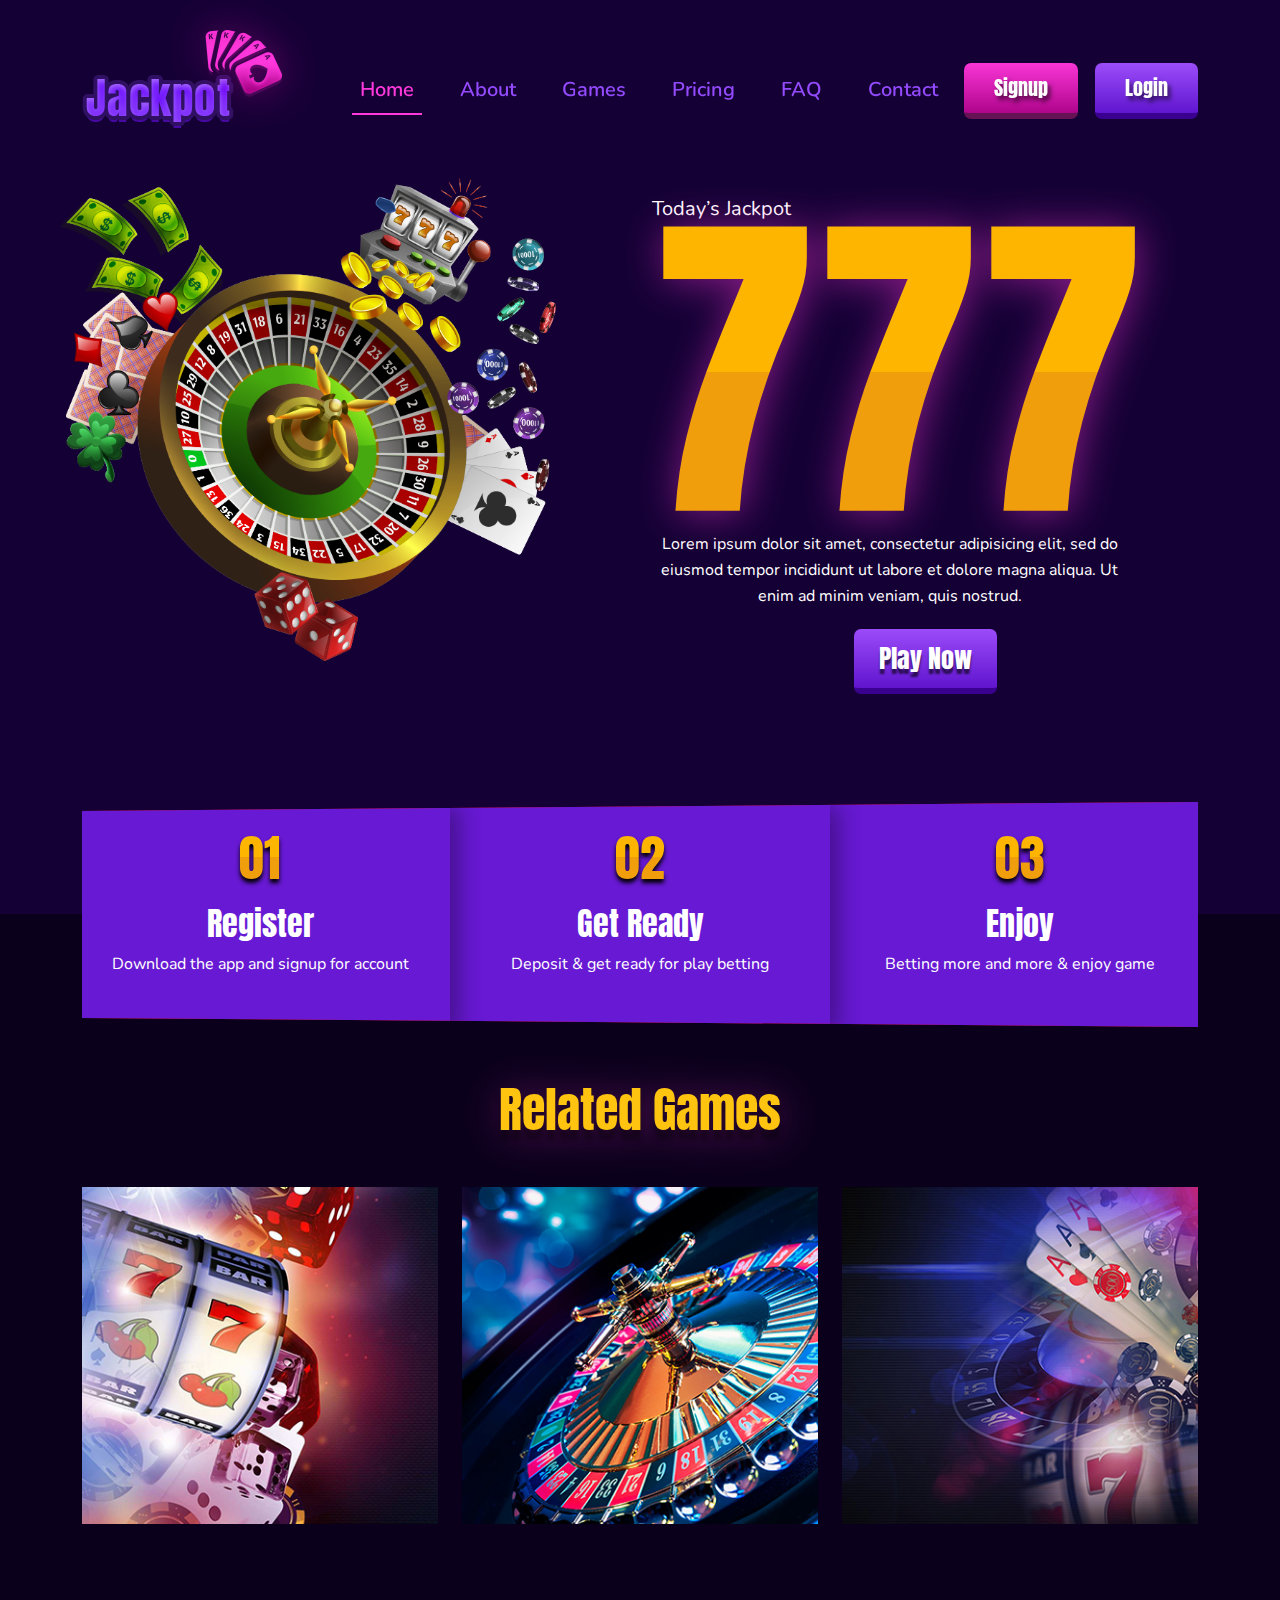
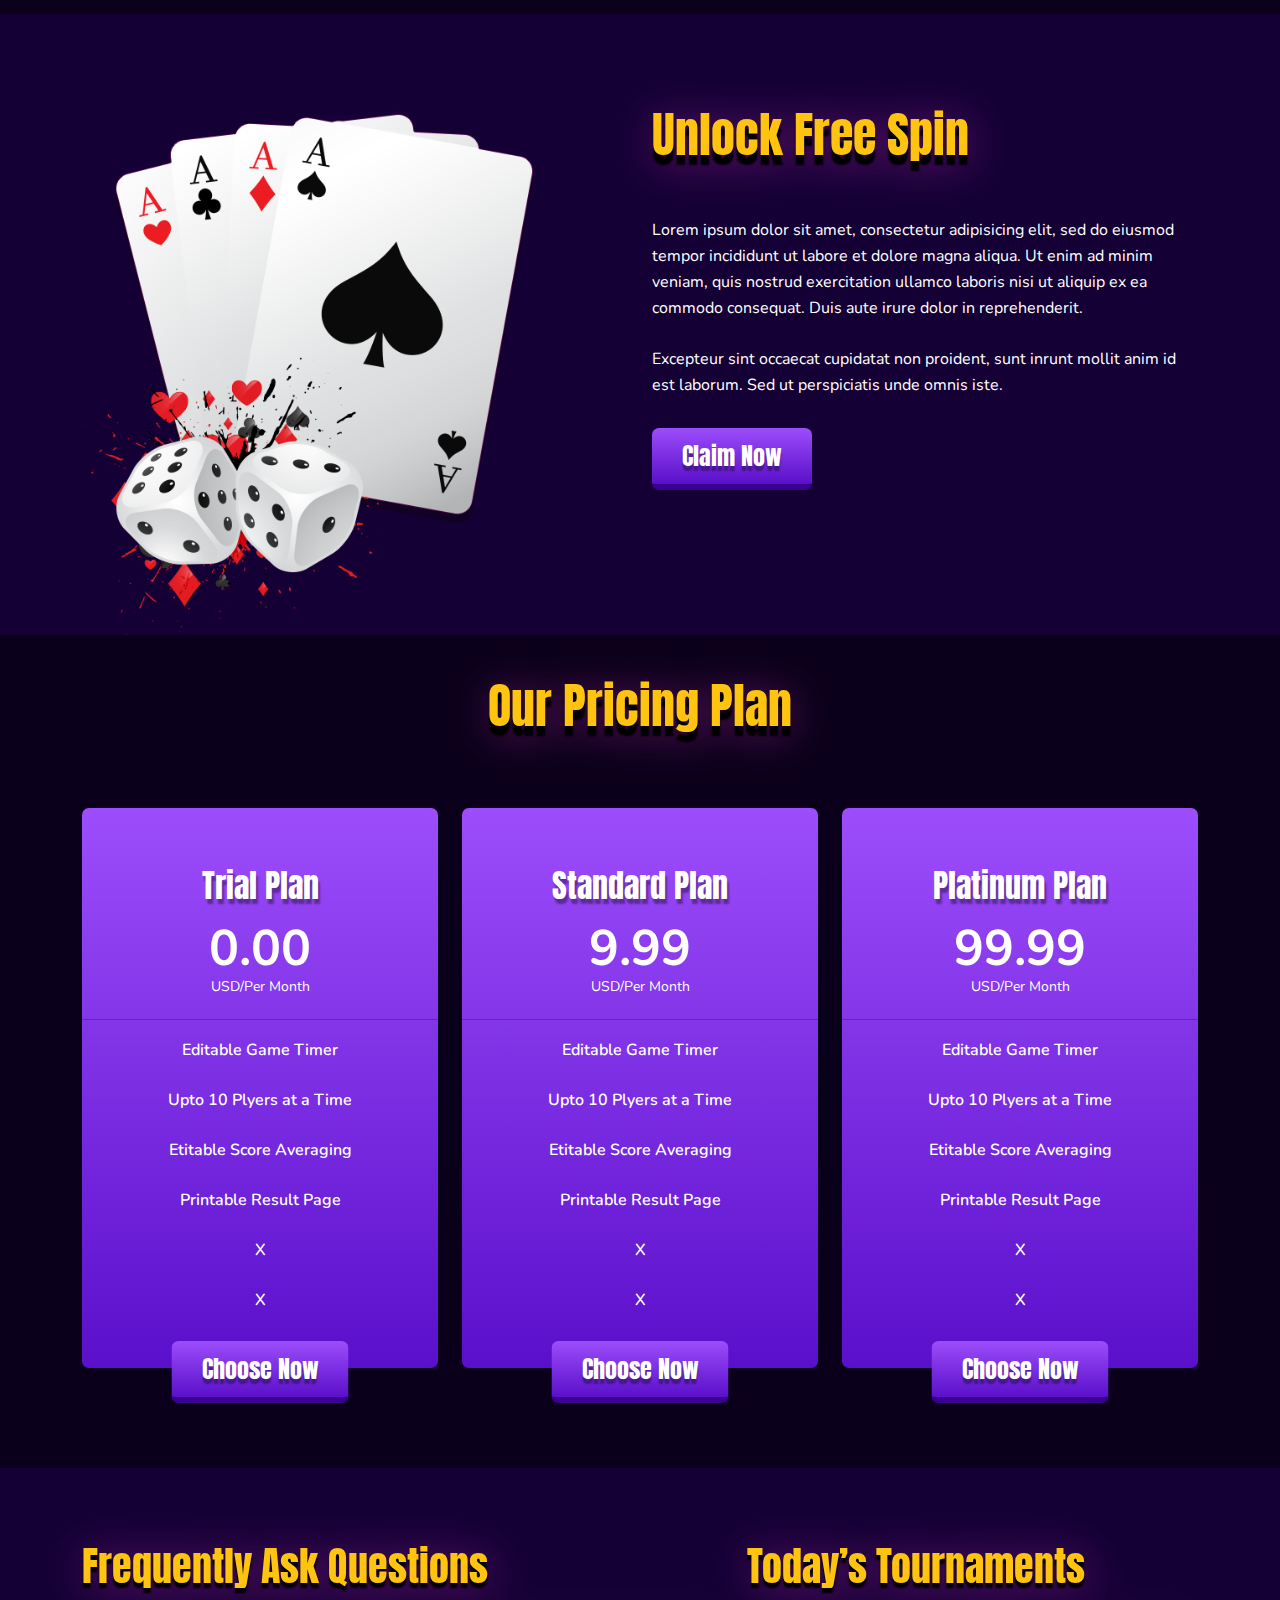
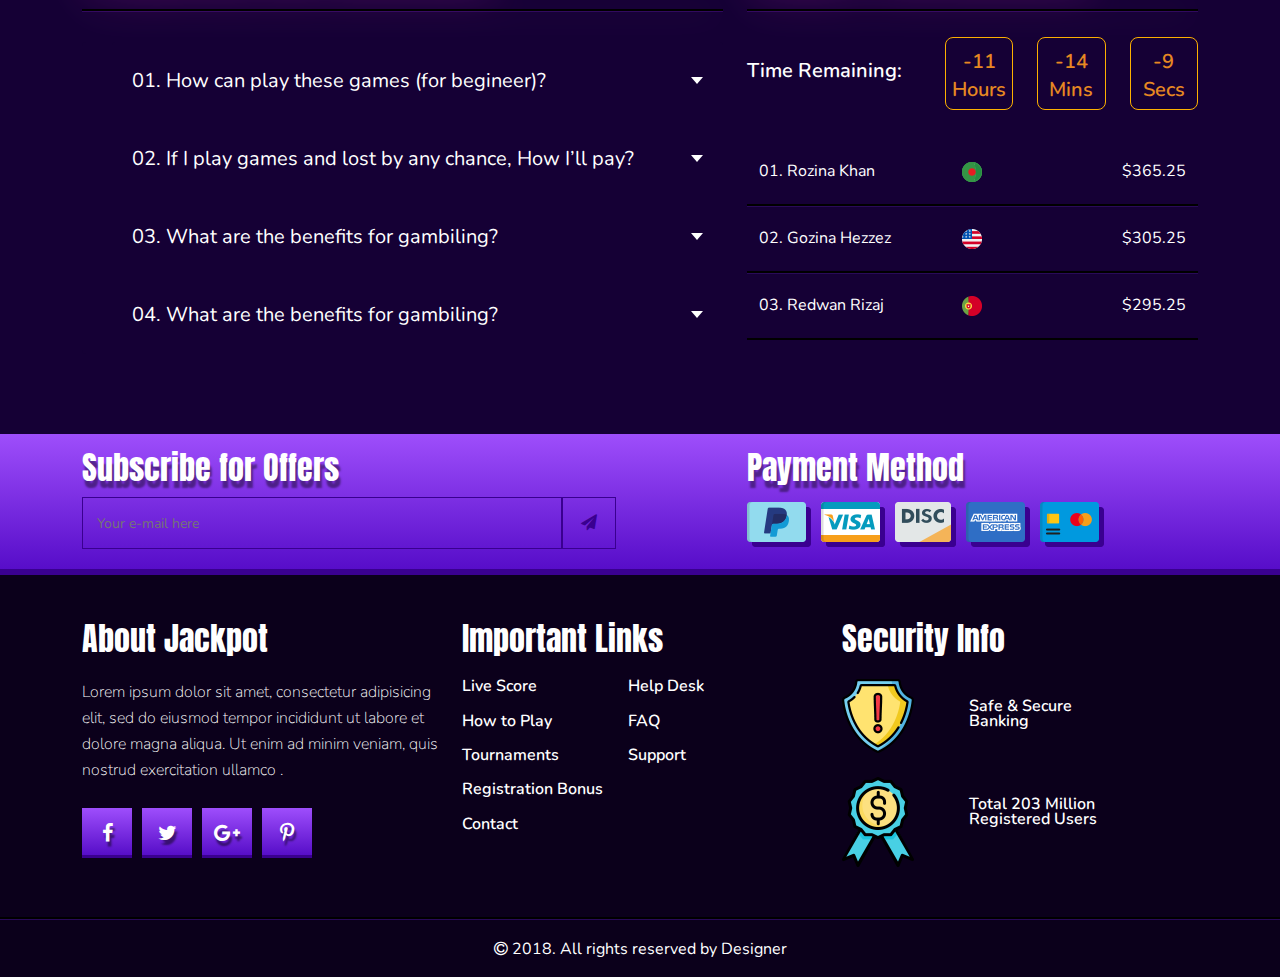
==== index.html @ 85c8d10a "first commit" ====
<!DOCTYPE html>
<html lang="en">

<head>
  <meta charset="UTF-8">
  <meta http-equiv="X-UA-Compatible" content="IE=edge">
  <meta name="viewport" content="width=device-width, initial-scale=1.0">
  <title>Final Project</title>
  <!-- Google fonts -->
  <link rel="preconnect" href="https://fonts.googleapis.com">
  <link rel="preconnect" href="https://fonts.gstatic.com" crossorigin>
  <link
    href="https://fonts.googleapis.com/css2?family=Anton&family=Nunito:ital,wght@0,200;0,300;0,400;0,600;0,700;0,800;0,900;1,200;1,300;1,400;1,600;1,700;1,800;1,900&display=swap"
    rel="stylesheet">
  <!-- Google fonts end -->
  <link rel="stylesheet" href="css/font-awesome.min.css">
  <link rel="stylesheet" href="css/bootstrap.min.css">
  <link rel="stylesheet" href="css/style.css">
  <link rel="stylesheet" href="css/media.css">
</head>
<body>
  <!-- Menu part start  -->
  <nav class="navbar navbar-expand-lg">
    <div class="container">
      <a class="navbar-brand" href="#">
        <img src="images/logo.png" alt="logo">
      </a>
      <button class="navbar-toggler" type="button" data-bs-toggle="collapse" data-bs-target="#navbarSupportedContent"
        aria-controls="navbarSupportedContent" aria-expanded="false" aria-label="Toggle navigation">
        <i class="fa fa-bars"></i>
      </button>
      <div class="collapse navbar-collapse" id="navbarSupportedContent">
        <ul class="navbar-nav m-auto mb-2 mb-lg-0">
          <li class="nav-item">
            <a class="nav-link active" href="index.html">Home</a>
          </li>
          <li class="nav-item">
            <a class="nav-link" href="about.html">About</a>
          </li>
          <li class="nav-item">
            <a class="nav-link" href="game.html">Games</a>
          </li>
          <li class="nav-item">
            <a class="nav-link" href="membership.html">Pricing</a>
          </li>
          <li class="nav-item">
            <a class="nav-link" href="404_page.html">FAQ</a>
          </li>
          <li class="nav-item">
            <a class="nav-link" href="contact.html">Contact</a>
          </li>
        </ul>
        <div class="menu_btn">
          <button class="btn-1" onclick="window.open('signup.html','_self')">Signup</button>
          <button class="btn-2" onclick="window.open('login.html','_self')">Login</button>
        </div>
      </div>
    </div>
  </nav>
  <!-- Menu part end -->
  <!-- Banner part start  -->
  <section id="banner">
    <div class="container">
      <div class="row">
        <div class="col-lg-5 col-xl-5">
          <div class="banner_img">
            <img src="images/banner_img.png" alt="banner-img" class="img-fluid">
          </div>
        </div>
        <div class="offset-lg-1 col-lg-6 col-xl-6 col-xxl-5">
          <div class="banner_text ">
            <h5>Today’s Jackpot</h5>
            <h3>777</h3>
            <p>Lorem ipsum dolor sit amet, consectetur adipisicing elit, sed do eiusmod tempor incididunt ut labore et
              dolore magna aliqua. Ut enim ad minim veniam, quis nostrud.</p>
            <div class="banner_btn text-center">
              <a href="#">Play Now</a>
            </div>
          </div>
        </div>
      </div>
    </div>
  </section>
  <!-- Banner part end -->
  <!-- register & get_ready & enjoy part start here  -->
  <section id="register">
    <div class="container">
      <div class="row">
        <div class="col-lg-12">
          <div class="register_full">
            <div class="row">
              <div class="col-lg-4 px-0">
                <div class="item one text-center">
                  <h3>01</h3>
                  <h4>Register</h4>
                  <p>Download the app and signup for account</p>
                </div>
              </div>
              <div class="col-lg-4 px-0">
                <div class="item two text-center">
                  <h3>02</h3>
                  <h4>Get Ready</h4>
                  <p>Deposit & get ready for play betting</p>
                </div>
              </div>
              <div class="col-lg-4 px-0">
                <div class="item three text-center">
                  <h3>03</h3>
                  <h4>Enjoy</h4>
                  <p>Betting more and more & enjoy game</p>
                </div>
              </div>
            </div>
          </div>
        </div>
      </div>
    </div>
  </section>
  <!-- register & get_ready & enjoy part end here  -->
  <!-- Game part start here  -->
  <section id="game">
    <div class="container">
      <div class="row">
        <div class="col-lg-4 m-auto">
          <div class="game_heading text-center">
            <h3>Related Games</h3>
          </div>
        </div>
      </div>
      <div class="row">
        <div class="col-md-8 m-md-auto col-lg-4 pt-5">
          <div class="game_item">
            <div class="game_img">
              <img src="images/Game_one.jpg" alt="Game" class="img-fluid w-100">
              <div class="img_overlay">
                <div class="img_overlay_text text-center">
                  <h3>Casino Game</h3>
                  <a href="#" class="common_btn">Play Now</a>
                </div>
              </div>
            </div>
          </div>
        </div>

        <div class="col-md-8 m-md-auto col-lg-4 pt-5">
          <div class="game_item">
            <div class="game_img">
              <img src="images/Game_two.jpg" alt="Game" class="img-fluid w-100">
              <div class="img_overlay">
                <div class="img_overlay_text text-center">
                  <h3>Casino Game</h3>
                  <a href="#" class="common_btn">Play Now</a>
                </div>
              </div>
            </div>
          </div>
        </div>

        <div class="col-md-8 m-md-auto col-lg-4 pt-5">
          <div class="game_item">
            <div class="game_img">
              <img src="images/Game_three.jpg" alt="Game" class="img-fluid w-100">
              <div class="img_overlay">
                <div class="img_overlay_text text-center">
                  <h3>Casino Game</h3>
                  <a href="#" class="common_btn">Play Now</a>
                </div>
              </div>
            </div>
          </div>
        </div>
      </div>
    </div>
  </section>
  <!-- Game part end here -->
  <!-- Unlock spin part start here  -->
  <section id="unlock_spin">
    <div class="container">
      <div class="row">
        <div class="col-md-8 m-md-auto col-lg-5">
          <div class="card_img">
            <img src="images/Card_img.png" alt="card-img" class="img-fluid w-100">
          </div>
        </div>
        <div class="col-lg-6 offset-lg-1">
          <div class="unlock_spin_text">
            <h3>Unlock Free Spin</h3>
            <p>Lorem ipsum dolor sit amet, consectetur adipisicing elit, sed do eiusmod tempor incididunt ut labore et
              dolore magna aliqua. Ut enim ad minim veniam, quis nostrud exercitation ullamco laboris nisi ut aliquip ex
              ea commodo consequat. Duis aute irure dolor in reprehenderit.
              <span>Excepteur sint occaecat cupidatat non proident, sunt inrunt mollit anim id est laborum. Sed ut
                perspiciatis unde omnis iste.</span>
            </p>
            <a href="#" class="common_btn">Claim Now</a>
          </div>
        </div>
      </div>
    </div>
  </section>
  <!-- Unlock spin part end here  -->
  <!-- Pricing part start here  -->
  <section id="pricing">
    <div class="container">
      <div class="row">
        <div class="col-lg-5 m-auto">
          <div class="pricing_heading text-center">
            <h3>Our Pricing Plan</h3>
          </div>
        </div>
      </div>
      <div class="row">
        <div class="col-12 col-sm-10 col-md-8 m-auto col-lg-4 ">
          <div class="pricing_plan_item text-center">
            <h2>Featured</h2>
            <h3>Trial Plan</h3>
            <h4>0.00</h4>
            <h5>USD/Per Month</h5>
            <p>Editable Game Timer</p>
            <p>Upto 10 Plyers at a Time</p>
            <p>Etitable Score Averaging</p>
            <p>Printable Result Page</p>
            <p>X</p>
            <p class="pb-5">X</p>
            <a href="#" class="choose_btn common_btn">Choose Now</a>
          </div>
        </div>

        <div class=" col-12 col-sm-10 col-md-8 m-auto col-lg-4 ">
          <div class="pricing_plan_item text-center">
            <h2>Featured</h2>
            <h3>Standard Plan</h3>
            <h4>9.99</h4>
            <h5>USD/Per Month</h5>
            <p>Editable Game Timer</p>
            <p>Upto 10 Plyers at a Time</p>
            <p>Etitable Score Averaging</p>
            <p>Printable Result Page</p>
            <p>X</p>
            <p class="pb-5">X</p>
            <a href="#" class="choose_btn common_btn">Choose Now</a>
          </div>
        </div>

        <div class="col-12 col-sm-10 col-md-8 m-auto col-lg-4 ">
          <div class="pricing_plan_item text-center">
            <h2>Featured</h2>
            <h3>Platinum Plan</h3>
            <h4>99.99</h4>
            <h5>USD/Per Month</h5>
            <p>Editable Game Timer</p>
            <p>Upto 10 Plyers at a Time</p>
            <p>Etitable Score Averaging</p>
            <p>Printable Result Page</p>
            <p>X</p>
            <p class="pb-5">X</p>
            <a href="#" class="choose_btn common_btn">Choose Now</a>
          </div>
        </div>
      </div>
    </div>
  </section>
  <!-- Pricing part end here -->
  <!--======================= FAQ and Tournament part start here ======================= -->
  <section id="faq_tournament">
    <div class="container">
      <div class="row">
        <!--=============== Frequently Ask question part start here===============  -->
        <div class="col-lg-7">
          <div class="faq_heading">
            <h3>Frequently Ask Questions</h3>
            <span></span>
          </div>
          <!--======================= Accordion start here ======================  -->
          <div class="accordion" id="accordionExample">
            <div class="accordion-item border_1 ">
              <h2 class="accordion-header" id="headingOne">
                <button class="accordion-button" type="button" data-bs-toggle="collapse" data-bs-target="#collapseOne"
                  aria-expanded="true" aria-controls="collapseOne">
                  01. How can play these games (for begineer)?
                </button>
              </h2>
              <div id="collapseOne" class="accordion-collapse collapse" aria-labelledby="headingOne"
                data-bs-parent="#accordionExample">
                <div class="accordion-body">
                  <p> Lorem ipsum dolor sit amet, consectetur adipisicing elit, sed do eiusmod tempor incnt ut labore et
                    dolore magna aliqua. Ut enim ad minim veniam, quis nostrud exercitation ullamco laboris nisi ut
                    aliquip ex ea commodo consequat.</p>
                </div>
              </div>
            </div>
            <div class="accordion-item border_2">
              <h2 class="accordion-header" id="headingTwo">
                <button class="accordion-button collapsed" type="button" data-bs-toggle="collapse"
                  data-bs-target="#collapseTwo" aria-expanded="false" aria-controls="collapseTwo">
                  02. If I play games and lost by any chance, How I’ll pay?
                </button>
              </h2>
              <div id="collapseTwo" class="accordion-collapse collapse" aria-labelledby="headingTwo"
                data-bs-parent="#accordionExample">
                <div class="accordion-body">
                  <p> Lorem ipsum dolor sit amet, consectetur adipisicing elit, sed do eiusmod tempor incnt ut labore et
                    dolore magna aliqua. Ut enim ad minim veniam, quis nostrud exercitation ullamco laboris nisi ut
                    aliquip ex ea commodo consequat.</p>
                </div>
              </div>
            </div>
            <div class="accordion-item border_3">
              <h2 class="accordion-header" id="headingThree">
                <button class="accordion-button collapsed" type="button" data-bs-toggle="collapse"
                  data-bs-target="#collapseThree" aria-expanded="false" aria-controls="collapseThree">
                  03. What are the benefits for gambiling?
                </button>
              </h2>
              <div id="collapseThree" class="accordion-collapse collapse" aria-labelledby="headingThree"
                data-bs-parent="#accordionExample">
                <div class="accordion-body">
                  <p> Lorem ipsum dolor sit amet, consectetur adipisicing elit, sed do eiusmod tempor incnt ut labore et
                    dolore magna aliqua. Ut enim ad minim veniam, quis nostrud exercitation ullamco laboris nisi ut
                    aliquip ex ea commodo consequat.</p>
                </div>
              </div>
            </div>
            <div class="accordion-item border_4">
              <h2 class="accordion-header" id="headingFour">
                <button class="accordion-button collapsed" type="button" data-bs-toggle="collapse"
                  data-bs-target="#collapseFour" aria-expanded="false" aria-controls="collapseFour">
                  04. What are the benefits for gambiling?
                </button>
              </h2>
              <div id="collapseFour" class="accordion-collapse collapse" aria-labelledby="headingFour"
                data-bs-parent="#accordionExample">
                <div class="accordion-body">
                  <p>Lorem ipsum dolor sit amet, consectetur adipisicing elit, sed do eiusmod tempor incnt ut labore et
                    dolore magna aliqua. Ut enim ad minim veniam, quis nostrud exercitation ullamco laboris nisi ut
                    aliquip ex ea commodo consequat.</p>
                </div>
              </div>
            </div>
          </div>
          <!--================ Accordion End here  ================ -->
        </div>
        <!--============== Frequently Ask question end here ============== -->
        <!--===============Today's Tournament part start here============== -->
        <div class="col-lg-5">
          <div class="today_tournament">
            <div class="tournament_heading">
              <h3>Today’s Tournaments</h3>
              <span></span>
            </div>
            <!-- count down part start here  -->
            <div class="row">
              <div class="col-lg-4 col-xl-5">
                <div class="time_remain">
                  <p>Time Remaining:</p>
                </div>
              </div>
              <div class="col-12 col-lg-8 col-xl-7">
                <div class="count_down">
                  <div class="row">
                    <div class="col-4 col-lg-4">
                      <div class="time hour">
                        <h3><span id="hours"></span>Hours</h3>
                      </div>
                    </div>
                    <div class="col-4 col-lg-4">
                      <div class="time minute">
                        <h3><span id="minutes"></span>Mins</h3>
                      </div>
                    </div>
                    <div class="col-4 col-lg-4">
                      <div class="time second">
                        <h3><span id="seconds"></span>Secs</h3>
                      </div>
                    </div>
                  </div>
                </div>
              </div>
            </div>
            <!-- count down part end here  -->
            <!-- Participent name start here  -->
            <div class="all_participant">
              <div class="row ms-0 me-0 participant border-top-0">
                <div class="col-6 col-lg-5 ">
                  <div class="participant_name">
                    <h6>01. Rozina Khan</h6>
                  </div>
                </div>
                <div class="col-2 col-lg-2">
                  <div class="participant_flag text-center">
                    <img src="images/flag_1.png" alt="flag">
                  </div>
                </div>
                <div class="col-4 col-lg-5">
                  <div class="amount text-end">
                    <p>$365.25</p>
                  </div>
                </div>
              </div>
  
              <div class="row ms-0 me-0 participant">
                <div class="col-6 col-lg-5">
                  <div class="participant_name">
                    <h6>02. Gozina Hezzez</h6>
                  </div>
                </div>
                <div class="col-2 col-lg-2">
                  <div class="participant_flag text-center">
                    <img src="images/flag_2.png" alt="flag">
                  </div>
                </div>
                <div class="col-4 col-lg-5">
                  <div class="amount text-end">
                    <p>$305.25</p>
                  </div>
                </div>
              </div>
  
              <div class="row ms-0 me-0 participant">
                <div class="col-6 col-lg-5">
                  <div class="participant_name">
                    <h6>03. Redwan Rizaj</h6>
                  </div>
                </div>
                <div class="col-2 col-lg-2">
                  <div class="participant_flag text-center">
                    <img src="images/flag_3.png" alt="flag">
                  </div>
                </div>
                <div class="col-4 col-lg-5">
                  <div class="amount text-end">
                    <p>$295.25</p>
                  </div>
                </div>
              </div>
  
              <div class="row ms-0 me-0 participant ">
                <div class="col-6 col-lg-5">
                  <div class="participant_name">
                    <h6>03. Redwan Rizaj</h6>
                  </div>
                </div>
                <div class="col-2 col-lg-2">
                  <div class="participant_flag text-center">
                    <img src="images/flag_4.png" alt="flag">
                  </div>
                </div>
                <div class="col-4 col-lg-5">
                  <div class="amount text-end">
                    <p>$365.25</p>
                  </div>
                </div>
              </div>
  
              <div class="row ms-0 me-0 participant border-bottom-0">
                <div class="col-6 col-lg-5">
                  <div class="participant_name">
                    <h6>05. Omer Rinki</h6>
                  </div>
                </div>
                <div class="col-2 col-lg-2">
                  <div class="participant_flag text-center">
                    <img src="images/flag_5.png" alt="flag">
                  </div>
                </div>
                <div class="col-4 col-lg-5">
                  <div class="amount text-end">
                    <p>$165.25</p>
                  </div>
                </div>
              </div>
            </div>
            <!-- Praticipent name end here  -->
          </div>
        </div>
 <!-- ================Today's Tournament part end ================ -->
      </div>
    </div>
  </section>
  <!-- FAQ and Tournament part end here  -->
  <!-- Subscribe and payment part start here  -->
  <section id="sub_and_payment">
    <div class="container">
      <div class="row">
        <div class="col-lg-6 col-xl-6">
          <div class="subscribe">
            <h3>Subscribe for Offers</h3>
            <form action="#">
              <input type="search" placeholder="Your e-mail here">
              <button type="submit">
                <i class="fa fa-paper-plane"></i>
              </button>
            </form>
          </div>
        </div>
        <div class="col-lg-5 col-xl-5 offset-lg-1">
          <div class="payment">
            <h3>Payment Method</h3>
            <span>
              <a href="#"><img src="images/card_one.png" alt="Card"></a>
              <a href="#"><img src="images/card_two.png" alt="Card"></a>
              <a href="#"><img src="images/card_three.png" alt="Card"></a>
              <a href="#"><img src="images/card_four.png" alt="Card"></a>
              <a href="#"><img src="images/card_five.png" alt="Card"></a>
            </span>
          </div>
        </div>
      </div>
    </div>
  </section>
  <!-- Subscribe and payment part end here -->
  <!-- Footer part start here -->
  <section id="footer">
    <div class="container">
      <div class="row">
        <div class="col-md-5 col-lg-4 col-xl-4">
          <div class="about_jackpot">
            <h3>About Jackpot</h3>
            <p>Lorem ipsum dolor sit amet, consectetur adipisicing elit, sed do eiusmod tempor incididunt ut labore et dolore magna aliqua. Ut enim ad minim veniam, quis nostrud exercitation ullamco .</p>
            <span>
              <a href="#">
                <i class="fa fa-facebook"></i>
              </a>
              <a href="#">
                <i class="fa fa-twitter"></i>
              </a>
              <a href="#">
                <i class="fa fa-google-plus"></i>
              </a>
              <a href="#">
                <i class="fa fa-pinterest-p"></i>
              </a>
            </span>
        </div>
      </div>
      <!--========== Important links start here==========  -->
      <div class="col-md-4 col-lg-4 col-xl-3">
        <div class="important_links">
          <h3>Important Links</h3>
        </div>
        <div class="row">
          <div class="col-7 col-md-7 col-lg-8 col-xl-7">
            <div class="left_side_link">
              <p><a href="#">Live Score</a></p>
              <p><a href="#">How to Play</a></p>
              <p> <a href="#">Tournaments</a></p>
              <p><a href="#">Registration Bonus</a></p>
              <p><a href="#">Contact</a></p>
            </div>
          </div>
          <div class="col-5 col-md-5 col-lg-4 col-xl-5">
            <div class="right_side_link">
              <p><a href="#">Help Desk</a></p>
              <p><a href="#">FAQ</a></p>
              <p><a href="#">Support</a></p>
            </div>
          </div>
        </div>
      </div>
      <!--=============== Important links end here =============== -->
      <!-- Squrity info start here  -->
      <div class="col-md-3 col-lg-3 col-xl-4 offset-lg-1">
        <div class="squrity_info">
          <h3>Security Info</h3>
        </div>
        <div class="row">
          <div class="col-4 col-md-4 col-lg-4 mb-4">
            <div class="shield_icon">
              <img src="images/shield.png" alt="shield" class="img-fluid">
            </div>
          </div>
          <div class="col-8 col-md-8 col-lg-8">
            <div class="shield_text">
              <p>Safe & Secure<br>Banking</p>
            </div>
          </div>
        </div>
        <div class="row">
          <div class="col-4 col-md-4 col-lg-4">
            <div class="dollar_bage">
              <img src="images/dollar_base.png" alt="shield" class="img-fluid">
            </div>
          </div>
          <div class="col-8 col-md-8 col-lg-8">
            <div class="dollar_text">
             <p>Total 203 Million<br> Registered Users</p>
            </div>
          </div>
        </div>
      </div>
      <!-- Squrity info end here  -->
    </div>
  </section>
  <!-- Footer part end here  -->
  <!-- Copyright part start here  -->
  <section id="copyright">
    <div class="container">
      <div class="row">
        <div class="col-lg-4 m-auto">
         <div class="copyright_text text-center">
          <p><span><i class="fa fa-copyright"></i></span> 2018. All rights reserved by Designer</p>
         </div>
        </div>
      </div>
    </div>
  </section>
  <!-- Copyright part end here -->




  <script src="js/jquery-1.12.4.min.js"></script>
  <script src="js/bootstrap.min.js"></script>
  <script src="js/custom.js"></script>
</body>

</html>
---- css/style.css ----
* {
    margin: 0;
    padding: 0;
    outline: 0;
    box-sizing: border-box;
}
ul,
ol {
    list-style-type: none;
}
a {
    text-decoration: none;
    display: inline-block;
}
a:hover {
    text-decoration: none;
}
h1,h2,h3,h4,h5,h6,p{
    margin: 0;
    padding: 0;
    line-height: 0.9;
}
body{
    overflow-x: hidden;
}
html{
    overflow-x: hidden;
}

/* All Common css end  */

/* Common banner text design  */
.common_banner_text h3{
    font-family: 'Anton', sans-serif;
    font-size: 48px;
    font-weight: 400;
    color: #fb36d8;
   background: linear-gradient(#fdb500 50%, #f19e0d 50%);
    -webkit-background-clip: text;
    -webkit-text-fill-color: transparent;
    filter: drop-shadow(2px 2px 20px rgba(251, 54, 215, 0.5));
    -webkit-filter: drop-shadow(2px 2px 20px rgba(251, 54, 215, 0.5));
}
.common_banner_text p{
    font-family: 'Anton', sans-serif;
    font-size: 24px;
    font-weight: 400;
    color: #fff;
    padding-top: 15px;
    text-shadow: 4px 7px 0px rgba(36, 0, 83, 0.76);
}
.common_banner_text p a{
    color: #fff;
}
/* Common banner text design end */
/* Menu part  css start  */
.navbar {
    padding-top: 0px;
    padding-bottom: 0px;
    position: fixed;
    top: 0;
    left: 0;
    right: 0;
    z-index: 99999;
}
.navbar-brand {
    padding-top: 0px;
    padding-bottom: 0px;

}
.navbar-nav {
    margin-top: 50px !important;
}
.navbar-nav .nav-item {
    padding: 0px 15px
}
.navbar-nav .nav-link {
    font-family: 'Nunito', sans-serif;
    font-size: 20px;
    font-weight: 600;
    color: #944bff;
    transition: all linear .3s;
    -webkit-transition: all linear .2s;
    -moz-transition: all linear .3s;
    -ms-transition: all linear .3s;
    -o-transition: all linear .3s;
}
.navbar-nav .nav-link:hover {
    color: #ff39dc;
}
.navbar-nav .active {
    color: #ff39dc;
    border-bottom: 2px solid #ff39dc;
}
.menu_btn {
    margin-top: 50px;
}
.menu_btn button {
    font-family: 'Anton', sans-serif;
    font-size: 20px;
    font-weight: 400;
    color: #fff;
    padding: 10px 30px;
    border: none;
    border-radius: 7px;
    -webkit-border-radius: 7px;
    -moz-border-radius: 7px;
    -ms-border-radius: 7px;
    -o-border-radius: 7px;
}
.menu_btn .btn-1 {
    background: linear-gradient(#f935d6, #af058c);
    border-bottom: 6px solid #661355;
    text-shadow: 3px 4px 4px rgba(0, 0, 0, 0.6);
    margin-right: 6px;
}
.menu_btn .btn-2 {
    background: linear-gradient(#9c4dfa, #6016cf);
    border-bottom: 6px solid #3a0090;
    text-shadow: 3px 4px 4px rgba(0, 0, 0, 0.6);
    margin-left: 6px;
}


/* Menu part  css end  */
/* Banner part start  */
#banner {
    background: #150035;
    padding-top: 200px;
    padding-bottom: 220px;
}
.banner_img {
    position: relative;

}
.banner_img img {
    position: absolute;
    top: 0;
    left: -65px;
    transform: scale(1.1);
    -webkit-transform: scale(1.1);
    -moz-transform: scale(1.1);
    -ms-transform: scale(1.1);
    -o-transform: scale(1.1);
}

.banner_text h5{
    font-family: 'Nunito', sans-serif; 
    font-size: 20px;
    font-weight: 400;
    color: #fff;
    padding-bottom: 5px;
}
.banner_text h3 {
    font-family: 'Anton', sans-serif;
    font-size: 331px;
    font-weight: 400;
    color: #fb36d8;
    background: linear-gradient(#fdb500 50%, #f19e0d 50%);
    -webkit-background-clip: text;
    -webkit-text-fill-color: transparent;
    filter: drop-shadow(2px 2px 20px rgba(251, 54, 215, 0.5));
    -webkit-filter: drop-shadow(2px 2px 20px rgba(251, 54, 215, 0.5));
}
.banner_text p {
	font-family: 'Nunito', sans-serif;
	font-size: 16px;
	font-weight: 400;
	color: #fff;
	line-height: 26px;
	text-align: center;
	padding-top: 10px;
    padding-bottom: 20px;
    width: 475px;
}
.banner_text a {
	padding: 10px 25px;
	border-radius: 7px;
	border-bottom: 6px solid #3a0090;
	-webkit-border-radius: 7px;
	-moz-border-radius: 7px;
	-ms-border-radius: 7px;
	-o-border-radius: 7px;
	background: linear-gradient(#9b4bf9, #6015ce);
	font-family: 'Anton', sans-serif;
	font-size: 26px;
	font-weight: 400;
	color: #fff;
	text-shadow: 0px 5px 2px rgba(0, 0, 0, 0.6);
}
/* Banner part end */
/* register & get_ready & enjoy part start here  */
#register{
   background: #0b001b;
}
.register_full{
    clip-path: polygon(0 4%, 100% 0, 100% 100%, 0 96%);
    height: 225px;
    background: red;
    position: relative;
    top: -112px;
} 
.register_full .item{
    background: #6719d3;
    height: 225px;
    padding: 33px 0px;
}
.one {
    box-shadow: 10px 5px 20px rgba(0, 0, 0, 0.315);
    position: relative;
   z-index: 99;

}
.two {
    box-shadow: 10px 5px 20px rgba(0, 0, 0, 0.315);
    position: relative;
    z-index: 9;
}
.item h3{
    font-family: 'Anton', sans-serif;
    font-size: 50px;
    font-weight: 400;
    color: #fb36d8;
    background: linear-gradient(#fdb500 50%, #f19e0d 50%);
    -webkit-background-clip: text;
    -webkit-text-fill-color: transparent;
    filter: drop-shadow(0px 4px 2px #000);
    -webkit-filter: drop-shadow(0px 4px 2px #000);
}
.item h4{
    font-family: 'Anton', sans-serif;
    font-size: 32px;
    font-weight: 400;
    color: #fff;
    padding: 30px 0px 18px 0px;
}
.item p{
    font-family: 'Nunito', sans-serif;
    font-size: 16px;
    font-weight: 400;
    color: #fff;
}
/* register & get_ready & enjoy part end here  */

/* Game part start here  */
#game{
    background: #0b001b;
    padding-bottom: 90px;
}
.game_heading h3{
    font-family: 'Anton', sans-serif;
    font-size: 48px;
    font-weight: 400;
    color: #fec40f;
    filter: drop-shadow(2px 2px 20px rgba(251, 54, 215, 0.3));
    -webkit-filter: drop-shadow(2px 2px 20px rgba(251, 54, 215, 0.3));
    margin-top: -50px;
    text-shadow: 0px 10px 5px rgba(0, 0, 0, 0.377);
}
.game_img{
    position: relative;
}
.img_overlay{
    position: absolute;
    top: 0;
    left: 0;
    height: 100%;
    width: 100%;
    background: rgba(21, 0, 53, 0.85);
    opacity: 0;
    visibility: hidden;
    transition: all ease-in-out .3s;
    -webkit-transition: all ease-in-out .3s;
    -moz-transition: all ease-in-out .3s;
    -ms-transition: all ease-in-out .3s;
    -o-transition: all ease-in-out .3s;
}
.img_overlay_text h3{
    font-family: 'Anton', sans-serif;
    font-size: 24px;
    color: #fff;
    font-weight: 400;
    padding: 164px 0px 40px 0px;
}
.common_btn{
    font-family: 'Anton', sans-serif;
    font-size: 24px;
    color: #fff;
    font-weight: 400;
    padding: 10px 30px;
    background: linear-gradient(#9c4dfb, #5a10ca);
    border-bottom: 6px solid #3a0090;
    border-radius: 7px;
    -webkit-border-radius: 7px;
    -moz-border-radius: 7px;
    -ms-border-radius: 7px;
    -o-border-radius: 7px;
    text-shadow: 0px 5px 2px rgba(0, 0, 0, 0.363);
}
.common_btn:hover{
    color: #fff;
}
.game_item:hover .img_overlay{
    opacity: 1;
    visibility: visible;
}
/* Game part end here  */
/* Unlock spin part start here  */
#unlock_spin{
    background: #150035;
  padding-top: 100px;
  /* padding-bottom: 30px; */
}
.unlock_spin_text h3{
    font-family: 'Anton', sans-serif;
    font-size: 48px;
    font-weight: 400;
    color: #fec40f;
    filter: drop-shadow(2px 2px 20px rgba(251, 54, 215, 0.3));
    -webkit-filter: drop-shadow(2px 2px 20px rgba(251, 54, 215, 0.3));
    text-shadow: 0px 10px 2px rgba(0, 0, 0, 0.963);
}
.unlock_spin_text p{
    padding-top: 60px;
    font-family: 'Nunito', sans-serif; 
    font-weight: 400;
    font-size: 16px;
    color: #fff;
    line-height: 26px;
}
.unlock_spin_text span{
    display: inline-block;
    padding-top: 25px;
    padding-bottom: 30px;
}
/*================== Unlock spin part end here================== */
/* ==================== pricing part start here ==================== */
#pricing{
    background: #0b001b;
    padding-bottom: 70px;
}
.pricing_heading h3{
    font-family: 'Anton', sans-serif;
    font-size: 48px;
    font-weight: 400;
    color: #fec40f;
    filter: drop-shadow(2px 2px 20px rgba(251, 54, 215, 0.3));
    -webkit-filter: drop-shadow(2px 2px 20px rgba(251, 54, 215, 0.3));
    text-shadow: 0px 10px 2px rgba(0, 0, 0, 0.963);
    padding-top: 90px;
    padding-bottom: 50px;
}
.pricing_plan_item{
    background: linear-gradient(#9d4dfb, #5a0fca);
    border-radius: 7px;
    -webkit-border-radius: 7px;
    -moz-border-radius: 7px;
    -ms-border-radius: 7px;
    -o-border-radius: 7px;
    margin: 30px 0px;
    position: relative;
    transition: all linear .3s;
    -webkit-transition: all linear .3s;
    -moz-transition: all linear .3s;
    -ms-transition: all linear .3s;
    -o-transition: all linear .3s;
}
.pricing_plan_item h3{
    font-family: 'Anton', sans-serif;
    font-weight: 400;
    font-size: 32px;
    color: #fff;
    text-shadow: 2px 5px 2px rgba(0, 0, 0, 0.37);
    padding: 0px 0px 25px 0px;
    transition: all linear .3s;
    -webkit-transition: all linear .3s;
    -moz-transition: all linear .3s;
    -ms-transition: all linear .3s;
    -o-transition: all linear .3s;
}
.pricing_plan_item h4{
    font-family: 'Nunito', sans-serif; 
    font-weight: 700;
    font-size: 50px;
    color: #fff;
}
.pricing_plan_item h5{
    font-family: 'Nunito', sans-serif; 
    font-weight: 400;
    font-size: 14px;
    color: #fff;
    padding-top: 10px;
    padding-bottom: 25px;
    border-bottom: 1px solid #6428b4;
}
.pricing_plan_item p{
    font-family: 'Nunito', sans-serif; 
    font-size: 16px;
    font-weight: 600;
    color: #fff;
    line-height: 40px;
    padding-top: 10px;
}
.choose_btn{
    position: absolute;
    left: 50%;
    bottom: -35px;
    transform: translateX(-50%);
    -webkit-transform: translateX(-50%);
    -moz-transform: translateX(-50%);
    -ms-transform: translateX(-50%);
    -o-transform: translateX(-50%);
    transition: all linear .3s;
    -webkit-transition: all linear .3s;
    -moz-transition: all linear .3s;
    -ms-transition: all linear .3s;
    -o-transition: all linear .3s;
}
.pricing_plan_item h2{
    font-family: 'Nunito', sans-serif;
    font-weight: 600;
    font-size: 20px;
    color: #fff;
    background: linear-gradient(#fc37da, #af068e);
    padding: 20px 0px;
    border-bottom: 6px solid #661355;
    border-top-right-radius: 7px;
    border-top-left-radius: 7px;
    text-shadow: 2px 4px 2px rgba(0, 0, 0, 0.575);
    opacity: 0;
    visibility: hidden;
    transition: all linear .3s;
    -webkit-transition: all linear .3s;
    -moz-transition: all linear .3s;
    -ms-transition: all linear .3s;
    -o-transition: all linear .3s;
}
.pricing_plan_item:hover{
    margin: 0px;
}
.pricing_plan_item:hover h2{
    opacity: 1;
    visibility: visible;
}
.pricing_plan_item:hover .choose_btn{
    background: linear-gradient(#fc37da, #af068e);
    border-bottom: 6px solid #661355;
}
.pricing_plan_item:hover h3{
    padding-top: 50px;
}
/*================ pricing part end here ================*/
/* FAQ and Tournament part start here  */
#faq_tournament{
    background: #150035;
    padding: 80px 0px;
}
.faq_heading h3{
    font-family: 'Anton', sans-serif;
    font-size: 40px;
    font-weight: 400;
    color: #fec40f;
    filter: drop-shadow(2px 2px 20px rgba(251, 54, 215, 0.3));
    -webkit-filter: drop-shadow(2px 2px 20px rgba(251, 54, 215, 0.3));
    text-shadow: 0px 5px 2px rgba(0, 0, 0, 0.963);
    padding-bottom: 25px;
    border-bottom: 2px solid #000;
}
.faq_heading span{
    display: block;
    border-bottom: 1px solid #2f0a5d;
}
/*=============== Accordion start here ================ */
.accordion{
    margin-top: 30px;
}
.accordion-button {
	position: relative;
	display: flex;
	align-items: center;
	width: 100%;
	padding: 30px 1.25rem;
    font-family: 'Nunito', sans-serif; 
    font-weight: 400;
	font-size: 20px;
	color: #fff;
	text-align: left;
	background-color: #150035;
	border: 0;
	border-radius: 0;
	overflow-anchor: none;
	transition: color .15s ease-in-out,background-color .15s ease-in-out,border-color .15s ease-in-out,box-shadow .15s ease-in-out,border-radius .15s ease;
}
.try{
    border: 1px solid red !important;
}
.accordion-item {
	background-color: #150035;
    padding-left: 30px;
    border: none;
}
.accordion-button:not(.collapsed) {
	color: #fff;
	background-color:#150035;
	box-shadow: none;
}
.accordion-button:focus {
	z-index: 3;
	border-color: none;
	outline: 0;
	box-shadow: none;
}
.accordion-button::after {
    display: none;
}
.accordion-button::before {
	position: absolute;
    content: '';
	right: 100px;
	top: 35px;
    height: 0;
    width: 0;
    border-top: 7px solid #fff;
    border-left: 6px solid transparent;
    border-right: 6px solid transparent;
}
.accordion-button:not(.collapsed)::after {
    display: none;
}

.accordion-body {
	background: #150035;
	padding: 0px 68px 0px 20px;
}
.accordion-body p {
	font-family: 'Nunito', sans-serif;
	font-weight: 400;
	font-size: 16px;
	color: #fff;
	line-height: 26px;
	padding-bottom: 20px;
}
.accordion-item:last-of-type .accordion-button.collapsed {
	border-bottom-right-radius: 0px;
	border-bottom-left-radius: 0px;
}
.accordion-item:last-of-type .accordion-collapse {
	border-bottom-right-radius: 0px;
	border-bottom-left-radius: 0px;
}
/*============= Tournament part start here  =============*/
.tournament_heading h3{
    font-family: 'Anton', sans-serif;
    font-size: 40px;
    font-weight: 400;
    color: #fec40f;
    filter: drop-shadow(2px 2px 20px rgba(251, 54, 215, 0.3));
    -webkit-filter: drop-shadow(2px 2px 20px rgba(251, 54, 215, 0.3));
    text-shadow: 0px 5px 2px rgba(0, 0, 0, 0.963);
    padding-bottom: 25px;
    border-bottom: 2px solid #000;
}
.tournament_heading span{
    display: block;
    border-bottom: 1px solid #2f0a5d;
}
.time_remain p{
    padding-top: 50px;
    font-family: 'Nunito', sans-serif;
    font-size: 20px;
    font-weight: 600;
    color: #fff;
}
.count_down{
    padding-top: 25px;
    margin-bottom: 30px;
}
.count_down .time{
    border: 1px solid #fcb100;
    padding: 15px 0px 10px 0px;
    border-radius: 8px;
    -webkit-border-radius: 8px;
    -moz-border-radius: 8px;
    -ms-border-radius: 8px;
    -o-border-radius: 8px;
}
.count_down .time h3{
    font-family: 'Nunito', sans-serif;
    font-size: 20px;
    font-weight: 600;
    color: #e68822;
    text-align: center;
}
.count_down h3 span{
    display: block;
    text-align: center;
    padding-bottom: 10px;
}
/* participant part start here  */
.participant{
    display: flex;
    align-items: center;
    border-bottom: 2px solid #000;
    border-top: 1px solid #290a59;
    padding: 20px 0px;
    
}
.participant_name h6,
.amount p{
    font-family: 'Nunito', sans-serif; 
    font-weight: 400;
    font-size: 16px;
    color: #fff;
}
.all_participant{
    overflow-x: hidden;
    overflow-y: scroll;
    height: 200px;
}
/* participant part end here  */
/*=================== FAQ and Tournament part end here =================== */
/* Subscribe and payment part start here  */
#sub_and_payment{
    background: linear-gradient(#9e4efb, #570dc9);
    padding: 20px 0px;
    border-bottom: 6px solid #3a0090;
}
.subscribe h3{
    font-family: 'Anton', sans-serif;
    font-weight: 400;
    font-size: 32px;
    color: #fff;
    text-shadow: 2px 7px 2px rgba(0, 0, 0, 0.411);
    padding-bottom: 15px;
}
.subscribe form{
    position: relative;
}
.subscribe form input {
	width: 90%;
	padding: 15px 0px 14px 14px;
	background: none;
	border: 1px solid #3a0090;
	font-family: 'Nunito', sans-serif;
	font-size: 14px;
	font-weight: 400;
	color: #3a0090;
}
.subscribe form button {
	padding: 13px 18px;
	background: none;
	border: 1px solid #3a0090;
	/* border-left: none; */
	position: absolute;
	top: 0;
	right: 12px;
}
.subscribe form button i{
    font-size: 16px;
    color: #3a0090;
}
.payment h3{
    font-family: 'Anton', sans-serif;
    font-weight: 400;
    font-size: 32px;
    color: #fff;
    text-shadow: 2px 7px 2px rgba(0, 0, 0, 0.411);
    padding-bottom: 20px;
}
.payment span a{
    display: inline-block;
    margin-right: 5px;
}
/* Subscribe and payment part end here  */

/* Footer part start here */
#footer{
    padding: 50px 0px;
    background: #0b001b;
    border-bottom: 2px solid #000;
}
.about_jackpot h3{
    font-family: 'Anton', sans-serif;
    font-size: 32px;
    font-weight: 400;
    color: #fff;
}
.about_jackpot p{
    font-family: 'Nunito', sans-serif; 
    font-size: 16px;
    font-weight: 200;
    color: #fff;
    line-height: 26px;
    padding: 25px 0px 25px 0px;
    width: 380px;
}
.about_jackpot span a i{
    font-size: 20px;
    color: #fff;
    height: 50px;
    width: 50px;
    background: linear-gradient(#9e4efc, #570ec8);
    text-align: center;
    line-height: 50px;
    border-bottom: 3px solid #3a0090;
    transition: all linear .3s;
    -webkit-transition: all linear .3s;
    -moz-transition: all linear .3s;
    -ms-transition: all linear .3s;
    -o-transition: all linear .3s;
    text-shadow: 2px 5px 2px rgba(0, 0, 0, 0.473);
    margin-right: 5px;
}
.about_jackpot span a i:hover{
    background: linear-gradient(#ff39dc, #a70185);
    border-bottom-color: #661355;
}
.important_links h3{
    font-family: 'Anton', sans-serif;
    font-size: 32px;
    font-weight: 400;
    color: #fff;
    padding-bottom: 25px;
}
.left_side_link p a,
.right_side_link a{
    font-family: 'Nunito', sans-serif;
    font-weight: 600;
    font-size: 16px;
    color: #fff;
    margin-bottom: 20px;
}
.squrity_info h3{
    font-family: 'Anton', sans-serif;
    font-size: 32px;
    font-weight: 400;
    color: #fff;
    padding-bottom: 25px;
}
.shield_text p,
.dollar_text p{
    font-family: 'Nunito', sans-serif;
    font-weight: 600;
    font-size: 16px;
    color: #fff;
    padding-top: 20px;
}

/* Footer part end here */
/* Copyright part start here  */
#copyright{
    background: #0b001b;
    padding: 20px 0px;
    border-top: 1px solid #290a59;
}
.copyright_text p{
    font-family: 'Nunito', sans-serif;
    font-weight: 400;
    font-size: 16px;
    color: #fff;
}
/* Copyright part end here */
/* ======================================= About page Css start from here ====================================== */
#about_card{
    background: #0b001b;
    margin-top: -40px;
    padding-bottom: 50px;
}
.a_unlock_spin_text p{
    padding-top: 60px;
    font-family: 'Nunito', sans-serif; 
    font-weight: 400;
    font-size: 16px;
    color: #fff;
    line-height: 26px;
}
.a_unlock_spin_text p span{
    display: inline-block;
    padding-top: 25px;
    padding-bottom: 30px;
}
.a_unlock_spin_text a:last-child{
    font-family: 'Nunito', sans-serif;
    font-weight: 400;
    font-size: 16px;
    margin-left: 20px;
    color: #e629c3;
}
.a_unlock_spin_text a i{
    height: 52px;
    width: 52px;
    background: #e629c3;
    border-radius: 50%;
    -webkit-border-radius: 50%;
    -moz-border-radius: 50%;
    -ms-border-radius: 50%;
    -o-border-radius: 50%;
    text-align: center;
    font-size: 16px;
    color: #fff;
    line-height: 52px;
}
.a_unlock_spin_text a:last-child span{
    opacity: 0;
    visibility: hidden;
    transition: all linear .3s;
    -webkit-transition: all linear .3s;
    -moz-transition: all linear .3s;
    -ms-transition: all linear .3s;
    -o-transition: all linear .3s;
    padding: 0px 0px 0px 10px;
}
.a_unlock_spin_text a:last-child:hover span{
    opacity: 1;
    visibility: visible;
}

/* Related Game part start here  */
#about_game{
    background: #150035;
    padding-top: 80px;
    padding-bottom: 110px;
}
.a_game_heading h3{
    font-family: 'Anton', sans-serif;
    font-size: 48px;
    font-weight: 400;
    color: #fec40f;
    filter: drop-shadow(2px 2px 20px rgba(251, 54, 215, 0.3));
    -webkit-filter: drop-shadow(2px 2px 20px rgba(251, 54, 215, 0.3));
    text-shadow: 0px 10px 5px rgba(0, 0, 0, 0.377);

}
.slick-slider{
    position: relative;
}
.slick-slider .slick-dots{
    position: absolute;
    bottom: -60px;
    left: 50%;
    transform: translateX(-35px);
    -webkit-transform: translateX(-35px);
    -moz-transform: translateX(-35px);
    -ms-transform: translateX(-35px);
    -o-transform: translateX(-35px);
}
.slick-slider .slick-dots li{
    display: inline-block;
    padding-right: 10px;
   
}
.slick-slider .slick-dots li.slick-active button{
    height: 15px;
    width: 15px;
    background: linear-gradient(#ff39dc, #a80286);
    border-bottom: 2px solid #661355;

}
.slick-slider .slick-dots li button{
    font-size: 0px;
    height: 12px;
    width: 12px;
    background: linear-gradient(#9b4af9, #5a0fc8);
    outline: 0;
    border: 0;
    border-bottom: 2px solid #590fc8;
    border-radius: 50%;
    -webkit-border-radius: 50%;
    -moz-border-radius: 50%;
    -ms-border-radius: 50%;
    -o-border-radius: 50%;
}
/* Related Game part end here  */

/*===================== About page Css End here ======================*/
/*================ Game page css start here ================ */
#games_part{
    background: #0b001b;
    margin-top: -30px;
    padding-bottom: 80px;
}
/*================== Game page css end here  ==================*/
/*================== Membership plan page css start here  ==================*/
#Membership_pricing{
    margin-top: -30px;
    background: #0b001b;
    padding-bottom: 70px;
}
/*=============== Membership plan page css end here  ===============*/
/*=============== Contact page css end here  ===============*/
#map{
    background: url(../images/map.jpg);
    background-repeat: no-repeat;
    background-position: center;
    background-size: cover;
}
.contact_reg_full{
    clip-path: polygon(0 4%, 100% 0, 100% 100%, 0 96%);
    height: 225px;
    background: red;
    position: absolute;
    top: -112px;
    left: 15px;
    right: 15px;
}
.contact_reg_full .item{
    background: #6719d3;
    height: 225px;
    padding: 33px 0px;
}
.loc_phm_mail{
    padding-top: 200px;
    padding-bottom: 110px;
}
.loc_phm_mail .icon i{
    font-size: 40px;
    color: #fff;
    height: 100px;
    width: 100px;
    background: linear-gradient(#9d4dfc, #580ec9);
    border-bottom: 6px solid #3a0090;
    line-height: 100px;
    text-align: center;
    border-radius: 7px;
    -webkit-border-radius: 7px;
    -moz-border-radius: 7px;
    -ms-border-radius: 7px;
    -o-border-radius: 7px;
}
.loc_phm_mail .contact_info{
    padding-left: 15px;
}
.loc_phm_mail .contact_info h4{
    font-family: 'Anton', sans-serif;
    font-weight: 400;
    font-size: 24px;
    color: #fff;
    padding-bottom: 20px;
}
.loc_phm_mail .contact_info p{
    font-family: 'Nunito', sans-serif; 
    font-weight: 400;
    font-size: 20px;
    color: #fff;
    padding-bottom: 10px;
}

/*=============== Contact page css end here  ===============*/
/*================= Sign up page css start here=================  */
#sign_up{
    background: #0b001b;
    margin-top: -30px;
    padding-bottom: 80px;
}
.big_win_img{
    position: relative;
}
.big_win_img img{
    position: absolute;
    top: -270px;
    left: -50px;
    transform: scale(1.4);
    -webkit-transform: scale(1.4);
    -moz-transform: scale(1.4);
    -ms-transform: scale(1.4);
    -o-transform: scale(1.4);
}
.signup_heading{
    padding-bottom: 50px;
}
.signup_heading h3{
    font-family: 'Anton', sans-serif;
    font-size: 28px;
    font-weight: 400;
    color: #fff;
}
.signup_heading p{
    font-family: 'Nunito', sans-serif; 
    font-size: 16px;
    font-weight: 400;
    color: #fff;
    padding-top: 15px;
    padding-bottom: 20px;
    position: relative;
}
.signup_heading p::before{
    position: absolute;
    bottom: 0;
    left: 0;
    content: '';
    height: 4px;
    width: 60px;
    background: #fff;
    border-radius: 3px;
    -webkit-border-radius: 3px;
    -moz-border-radius: 3px;
    -ms-border-radius: 3px;
    -o-border-radius: 3px;
}

.signup_form form input{
    background: none;
    border: none;
    border-bottom: 1px solid #fff;
    font-family: 'Nunito', sans-serif; 
    font-size: 14px;
    font-weight: 400;
    color: #fff;
    width: 100%;
    padding: 15px 0px;
    margin-bottom: 25px;
   
}
.position_relt{
    position: relative;
}
.signup_form i {
	position: absolute;
	color: #fff;
	top: 15px;
	right: 15px;
    font-size: 16px;
}
.email{
    position: relative;
}
.email i{
    position: absolute;
    top: 15px;
    right: 0px;
}
.pass{
    position: relative;
}
.pass i{
    position: absolute;
    top: 15px;
    right: 0px;
}
.signup_form form button{
    width: 100%;
    padding: 14px 0px;
    background: linear-gradient(#ff39dc, #a70085);
    font-family: 'Anton', sans-serif;
    font-weight: 400;
    font-size: 20px;
    color: #fff;
    text-shadow: 2px 5px 2px rgba(0, 0, 0, 0.308);
    border: none;
    border-bottom: 6px solid #661355;
    border-radius: 7px;
    -webkit-border-radius: 7px;
    -moz-border-radius: 7px;
    -ms-border-radius: 7px;
    -o-border-radius: 7px;
}
.another_signup_away .signin p{
    font-family: 'Nunito', sans-serif; 
    font-weight: 400;
    font-size: 16px;
    color: #fff;
    padding-top: 30px;
}
.another_signup_away .signin p a{
    color: #ff39dc;
    margin-left: 5px;
}
.another_signup_away .signin p a:hover{
    text-decoration: underline;
}
.another_signup_away .register_with span{
    display: inline-block;
    font-family: 'Nunito', sans-serif; 
    font-weight: 400;
    font-size: 16px;
    color: #fff;
    padding-top: 25px;
}
.another_signup_away .register_with a i{
    height: 50px;
    width: 50px;
    background: linear-gradient(#ff39dc, #a70085);
    border-bottom: 3px solid #661355;
    font-size: 16px;
    color: #fff;
    text-align: center;
    line-height: 50px;
    text-shadow: 2px 5px 2px rgba(0, 0, 0, 0.452);
    transition: all linear .3s;
    -webkit-transition: all linear .3s;
    -moz-transition: all linear .3s;
    -ms-transition: all linear .3s;
    -o-transition: all linear .3s;
    margin-left: 10px;
}
.another_signup_away .register_with a i:hover{
    background: linear-gradient(#9e4efc, #580ec9);
    border-bottom: 3px solid #3a0090;
}
.another_signup_away .register_with a:last-child i{
    background: linear-gradient(#9e4efc, #580ec9);
    border-bottom: 3px solid #3a0090;
}
.another_signup_away .register_with a:last-child i:hover{
    background: linear-gradient(#ff39dc, #a70085);
    border-bottom: 3px solid #661355;
}

.another_signup_away .register_with span:last-child{
    color: #330080;
    font-size: 20px;
    padding: 0px 0px 0px  5px;
}
/*================= Sign up page css end here  =================*/
/*================= Login page css end here  =================*/
.big_win_img_for_login img{
    transform: scale(1.3);
    -webkit-transform: scale(1.3);
    -moz-transform: scale(1.3);
    -ms-transform: scale(1.3);
    -o-transform: scale(1.3);
}
.signup_form form .form_login_btn{
    background: linear-gradient(#9e4efc, #580ec9);
    border-bottom: 6px solid #3a0090;
}
.another_signup_away .forgot_pass{
    padding-top: 25px;
}
.another_signup_away .forgot_pass a{
    font-family: 'Nunito', sans-serif; 
    font-weight: 400;
    font-size: 16px;
    color: #fff;

}
.another_signup_away .forgot_pass a:hover{
    text-decoration: underline;
    color: rgb(19, 34, 245);
}
/*================= Login page css end here  =================*/
/* 404 page css start here  */
.error_Page_nav{
    background: #000;
    padding-bottom: 20px;
    position: static;
}
#error_banner{
    background: #150035;
    padding-top: 80px;
    padding-bottom: 70px;
}
.error_banner_img a{
    font-family: 'Anton', sans-serif;
    font-weight: 400;
    font-size: 20px;
    color: #fff;
    padding: 17px 31px 16px 30px;
    background: linear-gradient(#ff39dc, #a70085);
    border-bottom: 6px solid #661355;
    border-radius: 7px;
    -webkit-border-radius: 7px;
    -moz-border-radius: 7px;
    -ms-border-radius: 7px;
    -o-border-radius: 7px;
    margin-top: 50px;
    text-shadow: 2px 5px 2px rgba(0, 0, 0, 0.3);
}
/* 404 page css end here  */
                        

/*
 font-family: 'Anton', sans-serif;

font-family: 'Nunito', sans-serif; 
*/
---- css/media.css ----
/*========================= X-Large devices ========================= */
@media (min-width: 1200px) and (max-width: 1399.98px) {

	/* Banner part start here  */
	.banner_img img {
		position: static;
	}

	/* Banner part end here  */
	/* Game part start here  */
	.img_overlay_text h3 {
		padding: 120px 0px 40px 0px;
	}

	/* Game part end  here  */
	/* Pricing part start here  */
	.pricing_heading h3 {
		padding-top: 50px;
	}

	/* Pricing part end here  */
	/* Faq part start here  */
	.accordion-button::before {
		right: 20px;
	}

	/* Faq part end here  */
	/* Subscribe part start here  */
	.subscribe form input {
		width: 88%;
	}

	/* Subscribe part end here  */
	/* Footer part start here  */
	.about_jackpot p {
		width: auto;
	}

	/* Footer part end here  */
}

/*========================== Large devices ========================== */
@media (min-width: 992px) and (max-width: 1199.98px) {

	/* Menu part start here  */
	.navbar-brand img {
		width: 200px;
	}

	.navbar-nav .nav-item {
		padding: 0px 6px;
	}

	/* Menu part end here  */
	/* Banner part start here  */
	.banner_img img {
		position: static;
		transform: scale(1.3);
		-webkit-transform: scale(1.3);
		-moz-transform: scale(1.3);
		-ms-transform: scale(1.3);
		-o-transform: scale(1.3);
	}

	.banner_text h3 {
		font-size: 312px;
	}

	.banner_text p {
		width: auto;
	}

	/* Banner part end here  */
	/* Game part start here  */
	#game {
		padding-bottom: 50px;
	}

	.img_overlay_text h3 {
		padding: 100px 0px 40px 0px;
	}

	/* Game part end here  */
	/* Pricing part start here  */
	.pricing_heading h3 {
		padding-top: 50px;
		padding-bottom: 50px;
	}

	.pricing_plan_item .choose_btn {
		font-size: 18px;
		bottom: -25px;
	}

	/* Pricing part end here  */
	/* Faq part start here  */
	.accordion-item {
		padding-left: 0px;
	}

	.accordion-button {
		font-size: 18px;
	}

	.accordion-button::before {
		right: 30px;
	}

	/* Faq part end here  */
	/* tournament part start here  */
	.time_remain p {
		padding-top: 58px;
		font-size: 14px;
	}

	/* tournament part end here  */
	/* subscribe and payment part start here  */
	.subscribe form input {
		width: 86%;
	}

	/* subscribe and payment part end here  */
	/* Footer part start here  */
	.about_jackpot p {
		width: auto;
	}

	.shield_text p,
	.dollar_text p {
		padding-top: 5px;
		line-height: 20px;
	}

	/* Footer part end here  */
}

/*========================== Medium devices ========================== */
@media (min-width: 768px) and (max-width: 991.98px) {

	/* Menu part start  */
	.navbar {
		background: #000;
		padding-bottom: 20px;
	}

	.navbar-toggler {
		border-color: transparent;
		outline: 0 !important;
		margin-top: 50px;
		box-shadow: none;
		border: 2px solid #fff;
	}

	.navbar-toggler i {
		font-size: 26px;
		color: #fff;
	}

	.navbar-toggler:focus {
		box-shadow: none;
	}

	.navbar-nav {
		margin-top: 20px !important;
		text-align: center;
	}

	.navbar-nav .nav-link {
		font-size: 24px;
	}

	.navbar-nav .nav-link:hover {
		background: #46037e;
	}

	.menu_btn {
		margin-top: 25px;
		text-align: center;
	}

	/* Menu part end here  */
	/* Banner part start here  */
	#banner {
		padding-top: 130px;
		padding-bottom: 160px;
	}

	.banner_img img {
		position: static;
		transform: scale(.8);
		-webkit-transform: scale(.8);
		-moz-transform: scale(.8);
		-ms-transform: scale(.8);
		-o-transform: scale(.8);
	}

	.banner_text h5 {
		padding-left: 115px;
	}

	.banner_text h3 {
		font-size: 330px;
		text-align: center;
	}

	.banner_text p {
		padding-top: 20px;
		width: auto;
	}

	/* Banner part end here  */
	/* register & get_ready & enjoy part start here */
	.register_full {
		clip-path: none;
		height: none;
		background: red;
		position: relative;
		top: -112px;
	}

	/* register & get_ready & enjoy part end here */
	/* Game part start  here  */
	#game {
		padding-bottom: 60px;
		padding-top: 425px;
	}

	.game_heading h3 {
		font-size: 40px;
	}

	/* Game part end  here  */
	/* Unlock spin part start here  */
	#unlock_spin {
		padding-top: 60px;
		padding-bottom: 30px;
	}

	.unlock_spin_text h3 {
		font-size: 40px;
		text-align: center;
		padding-top: 20px;
	}

	.unlock_spin_text p {
		padding-top: 50px;
	}

	/* Unlock spin part end here  */
	/* Pricing part start here  */
	.pricing_heading h3 {
		padding-top: 40px;
		padding-bottom: 40px;
	}

	.choose_btn {
		font-size: 18px;
		bottom: -25px;
	}

	/* Pricing part end here  */
	/* Faq part start here  */
	#faq_tournament {
		padding: 40px 0px;
	}

	.faq_heading h3 {
		font-size: 40px;
		text-align: center;
	}

	.accordion {
		margin-top: 20px;
	}

	.accordion-item {
		padding-left: 0px;
	}

	.accordion-button {
		font-size: 20px;
		line-height: 26px;
		padding-top: 15px;
		padding-bottom: 15px;
	}

	.accordion-button::before {
		right: 20px;
		top: 25px;
	}

	.accordion-body {
		padding-right: 5px;
	}

	.accordion-body p {
		font-size: 16px;
	}

	/* Faq part end here  */
	/* tournament part start here  */
	.tournament_heading h3 {
		font-size: 40px;
		padding-top: 30px;
		text-align: center;
	}

	.participant_name h6,
	.amount p {
		font-size: 14px;
	}

	/* tournament part end here  */
	/* payment and subscribe part start here  */
	.subscribe h3 {
		font-size: 28px;
		padding-bottom: 20px;
	}

	.subscribe form input {
		width: 84%;
	}

	.payment h3 {
		font-size: 28px;
		padding-bottom: 25px;
		padding-top: 20px;
	}

	.subscribe form button {
		border-left: none;
		right: 61px;
	}

	/* payment and subscribe part end here  */
	/* Footer part start here  */
	.about_jackpot h3 {
		font-size: 26px;
	}

	.about_jackpot p {
		font-size: 15px;
		width: auto;
	}

	.important_links h3 {
		font-size: 26px;
	}

	.left_side_link p a,
	.right_side_link a {
		font-size: 13px;
	}

	.squrity_info h3 {
		font-size: 26px;
	}

	.shield_text p,
	.dollar_text p {
		font-size: 12px;
		padding-top: 0px;
		line-height: 20px;
	}

	/* Footer part end here  */
}

/*============================= Small devices  =============================*/
@media (min-width: 576px) and (max-width: 767.98px) {

	/* Menu part start  */
	.navbar {
		background: #000;
		padding-bottom: 20px;
	}

	.navbar-brand img {
		width: 200px;
	}

	.navbar-toggler {
		border-color: transparent;
		outline: 0 !important;
		margin-top: 50px;
		box-shadow: none;
		border: 2px solid #fff;
	}

	.navbar-toggler i {
		font-size: 26px;
		color: #fff;
	}

	.navbar-toggler:focus {
		box-shadow: none;
	}

	.navbar-nav {
		margin-top: 20px !important;
		text-align: center;
	}

	.navbar-nav .nav-link:hover {
		background: #46037e;
	}

	.menu_btn {
		margin-top: 25px;
		text-align: center;
	}

	/* Menu part end here  */
	/* Banner part start here  */
	#banner {
		padding-top: 170px;
		padding-bottom: 160px;
	}

	.banner_img img {
		position: static;
		transform: scale(1);
		-webkit-transform: scale(1);
		-moz-transform: scale(1);
		-ms-transform: scale(1);
		-o-transform: scale(1);
	}

	.banner_text h5 {
		padding-top: 20px;
	}

	.banner_text h3 {
		font-size: 200px;
		text-align: center;
	}

	.banner_text p {
		padding-top: 20px;
		width: auto;
	}

	/* Banner part end here  */
	/* register & get_ready & enjoy part start here */
	.register_full {
		clip-path: none;
		height: none;
		background: red;
		position: relative;
		top: -112px;
	}

	/* register & get_ready & enjoy part end here */
	/* Game part start  here  */
	#game {
		padding-bottom: 60px;
		padding-top: 425px;
	}

	.game_heading h3 {
		font-size: 36px;
	}

	/* Game part end  here  */
	/* Unlock spin part start here  */
	#unlock_spin {
		padding-top: 60px;
		padding-bottom: 30px;
	}

	.unlock_spin_text h3 {
		font-size: 36px;
		text-align: center;
		padding-top: 20px;
	}

	.unlock_spin_text p {
		padding-top: 50px;
	}

	/* Unlock spin part end here  */
	/* Pricing part start here  */
	.pricing_heading h3 {
		font-size: 36px;
		padding-top: 40px;
		padding-bottom: 40px;
	}

	.choose_btn {
		font-size: 18px;
		bottom: -25px;
	}

	/* Pricing part end here  */
	/* Faq part start here  */
	#faq_tournament {
		padding: 40px 0px;
	}

	.faq_heading h3 {
		font-size: 36px;
		text-align: center;
	}

	.accordion {
		margin-top: 20px;
	}

	.accordion-item {
		padding-left: 0px;
	}

	.accordion-button {
		font-size: 14px;
		line-height: 26px;
		padding-top: 15px;
		padding-bottom: 15px;
	}

	.accordion-button::before {
		right: 20px;
		top: 25px;
	}

	.accordion-body {
		padding-right: 5px;
	}

	.accordion-body p {
		font-size: 14px;
	}

	/* Faq part end here  */
	/* tournament part start here  */
	.tournament_heading h3 {
		font-size: 36px;
		padding-top: 30px;
		text-align: center;
	}

	.participant_name h6,
	.amount p {
		font-size: 14px;
	}

	/* tournament part end here  */
	/* payment and subscribe part start here  */
	.subscribe h3 {
		font-size: 28px;
		padding-bottom: 20px;
	}

	.subscribe form input {
		width: 78%;
	}

	.payment h3 {
		font-size: 28px;
		padding-bottom: 25px;
		padding-top: 20px;
	}

	.subscribe form button {
		border-left: none;
		right: 61px;
	}

	/* payment and subscribe part end here  */
	/* Footer part start here  */
	#footer {
		padding: 30px 0px;
	}

	.about_jackpot {
		text-align: center;
		padding-bottom: 20px;
		border-bottom: 2px solid #3c3940;
	}

	.about_jackpot h3 {
		font-size: 28px;
	}

	.about_jackpot p {
		width: auto;
	}

	.important_links h3 {
		font-size: 28px;
		padding-top: 40px;
		text-align: center;
		padding-bottom: 30px;
	}

	.left_side_link {
		text-align: center;
	}

	.squrity_info {
		border-top: 2px solid #3c3940;
	}

	.squrity_info h3 {
		font-size: 28px;
		padding-top: 30px;
		padding-bottom: 30px;
		text-align: center;
	}

	.shield_icon {
		text-align: right;
	}

	.dollar_bage {
		text-align: right;
	}

	.shield_text p,
	.dollar_text p {
		text-align: center;
		line-height: 26px;
	}

	/* Footer part end here */
}

/*======================= X-Small devices =======================*/
@media (max-width: 575.98px) {

	/* Menu part start  */
	.navbar {
		background: #000;
		padding-bottom: 20px;
	}

	.navbar-brand img {
		width: 200px;
	}

	.navbar-toggler {
		border-color: transparent;
		outline: 0 !important;
		margin-top: 50px;
		box-shadow: none;
		border: 2px solid #fff;
	}

	.navbar-toggler i {
		font-size: 26px;
		color: #fff;
	}

	.navbar-toggler:focus {
		box-shadow: none;
	}

	.navbar-nav {
		margin-top: 20px !important;
		text-align: center;
	}

	.navbar-nav .nav-link:hover {
		background: #46037e;
	}

	.menu_btn {
		margin-top: 25px;
		text-align: center;
	}

	/* Menu part end here  */
	/* Banner part start here  */
	#banner {
		padding-top: 170px;
		padding-bottom: 160px;
	}

	.banner_img img {
		position: static;
		transform: scale(1);
		-webkit-transform: scale(1);
		-moz-transform: scale(1);
		-ms-transform: scale(1);
		-o-transform: scale(1);
	}

	.banner_text h5 {
		padding-top: 20px;
	}

	.banner_text h3 {
		font-size: 200px;
		text-align: center;
	}

	.banner_text p {
		padding-top: 20px;
		width: auto;
	}

	/* Banner part end here  */
	/* register & get_ready & enjoy part start here */
	.register_full {
		clip-path: none;
		height: none;
		background: red;
		position: relative;
		top: -112px;
	}

	/* register & get_ready & enjoy part end here */
	/* Game part start here  */
	#game {
		padding-bottom: 60px;
		padding-top: 425px;
	}

	.game_heading h3 {
		font-size: 28px;
	}

	.img_overlay_text h3 {
		padding: 160px 0px 20px 0px;
	}

	/* Game part end  here  */
	/* Unlock spin part start here  */
	#unlock_spin {
		padding-top: 60px;
		padding-bottom: 30px;
	}

	.unlock_spin_text h3 {
		font-size: 36px;
		text-align: center;
		padding-top: 20px;
	}

	.unlock_spin_text p {
		padding-top: 50px;
	}

	/* Unlock spin part end here  */
	/* Pricing part start here  */
	.pricing_heading h3 {
		font-size: 28px;
		padding-top: 40px;
		padding-bottom: 30px;
	}

	.choose_btn {
		font-size: 18px;
		bottom: -25px;
	}

	/* Pricing part end here  */
	/* Faq part start here  */
	#faq_tournament {
		padding: 40px 0px;
	}

	.faq_heading h3 {
		font-size: 28px;
	}

	.accordion {
		margin-top: 20px;
	}

	.accordion-item {
		padding-left: 0px;
	}

	.accordion-button {
		font-size: 14px;
		line-height: 26px;
		padding-top: 15px;
		padding-bottom: 15px;
	}

	.accordion-button::before {
		right: 0;
		top: 25px;
	}

	.accordion-body {
		padding-right: 5px;
	}

	.accordion-body p {
		font-size: 14px;
	}

	/* Faq part end here  */
	/* tournament part start here  */
	.tournament_heading h3 {
		font-size: 28px;
		padding-top: 30px;
		text-align: center;
	}

	.participant_name h6,
	.amount p {
		font-size: 14px;
	}

	/* tournament part end here  */
	/* payment and subscribe part start here  */
	.subscribe h3 {
		font-size: 28px;
		padding-bottom: 20px;
	}

	.subscribe form input {
		width: 78%;
	}

	.payment h3 {
		font-size: 28px;
		padding-bottom: 25px;
		padding-top: 20px;
	}

	.subscribe form button {
		padding-left: 1px solid #3a0090 !important;
	}

	/* payment and subscribe part end here  */
	/* Footer part start here  */
	#footer {
		padding: 30px 0px;
	}

	.about_jackpot {
		text-align: center;
		padding-bottom: 20px;
		border-bottom: 2px solid #3c3940;
	}

	.about_jackpot h3 {
		font-size: 28px;
	}

	.about_jackpot p {
		width: auto;
	}

	.important_links h3 {
		font-size: 28px;
		padding-top: 40px;
		text-align: center;
		padding-bottom: 30px;
	}

	.left_side_link {
		text-align: center;
	}

	.squrity_info {
		border-top: 2px solid #3c3940;
	}

	.squrity_info h3 {
		font-size: 28px;
		padding-top: 30px;
		padding-bottom: 30px;
		text-align: center;
	}

	.shield_icon {
		text-align: right;
	}

	.dollar_bage {
		text-align: right;
	}

	.shield_text p,
	.dollar_text p {
		text-align: center;
		line-height: 22px;
	}

	/* Footer part end here */
}

/* ====================== Home page responsive css end here ============================= */

/* ======================= About page responsive css start here ======================= */
/*========================== Medium Devices ========================== */
@media (min-width: 768px) and (max-width: 991.98px) {

	/* Banner part start here  */
	.common_banner_text h3 {
		padding-top: 50px;
	}

	/* Banner part start here  */
	/* about card part start here  */
	#about_card {
		background: #0b001b;
		padding-top: 400px;
		padding-bottom: 50px;
	}

	.a_unlock_spin_text a:last-child {
		margin-top: 20px;
	}

	#about_game .img_overlay_text h3 {
		padding: 100px 0px 20px 0px;
	}

	/* about card part end here  */
}

/*=========================== Small Devices =========================== */
@media (min-width: 576px) and (max-width: 767.98px) {

	/* about card part start here  */
	#about_card {
		background: #0b001b;
		padding-top: 400px;
		padding-bottom: 50px;
	}

	.a_unlock_spin_text a:last-child {
		margin-top: 20px;
	}

	/* about card part end here  */
	/* Game part star here  */
	#about_game {
		padding-top: 30px;
	}

	.a_game_heading h3 {
		font-size: 28px;
	}

	#about_game .img_overlay_text h3 {
		padding: 75px 0px 20px 0px;
	}

	/* Game part end here  */
}

/*================= X-Small Devices================= */
@media (max-width: 575.98px) {

	/* about card part start here  */
	#about_card {
		background: #0b001b;
		padding-top: 400px;
		padding-bottom: 50px;
	}

	.a_unlock_spin_text a:last-child {
		margin-top: 20px;
	}

	/* about card part end here  */
	/* Game part star here  */
	#about_game {
		padding-top: 30px;
	}

	.a_game_heading h3 {
		font-size: 28px;
	}

	#about_game .img_overlay_text h3 {
		padding: 100px 0px 20px 0px;
	}

	/* Game part end here  */
}

/*===================== About page responsive css end here  =====================*/

/*===================== Game page responsive css end here  =====================*/
@media (max-width: 991.98px) {

	/* Game part start here  */
	#games_part {
		padding-top: 370px;
	}

	/* Game part end here  */
}

/*===================== Game page responsive css end here  =====================*/
/*===================== Membership plan page responsive css end here  =====================*/
@media (max-width: 991.98px) {
	#Membership_pricing {
		padding-top: 380px;
	}
}

/*===================== Membership plan page responsive css end here  =====================*/

/*===================== Contact page responsive css end here  =====================*/
/*==================== Large Devices ==================== */
@media(min-width: 992px) and (max-width: 1199.98px) {
	.item p {
		font-size: 15px;
	}

	.loc_phm_mail {
		padding-top: 200px;
		padding-bottom: 50px;
	}

	.loc_phm_mail .contact_info {
		padding-left: 30px;
	}
	.loc_phm_mail .contact_info h4 {
		font-size: 20px;
		padding-top: 10px;
	}
	.loc_phm_mail .contact_info p {
		font-size: 16px;
	}
}

/*=================== Medium Devices =================== */
@media (min-width: 768px) and (max-width: 991.98px) {
	.contact_reg_full {
		clip-path: none;
		height: none;
		position: static;
		margin-top: -80px;
	}

	.loc_phm_mail {
		padding-top: 480px;
		padding-bottom: 10px;
	}
}

/*================== Small Devices ================== */
@media (min-width: 576px) and (max-width: 767.98px) {
	.contact_reg_full {
		clip-path: none;
		height: none;
		position: static;
		margin-top: -80px;
	}

	.loc_phm_mail {
		padding-top: 480px;
		padding-bottom: 10px;
	}
}

/*================== X-small Devices ==================*/
@media (max-width: 575.98px) {
	.contact_reg_full {
		clip-path: none;
		height: none;
		position: static;
		margin-top: -80px;
	}

	.loc_phm_mail {
		padding-top: 480px;
		padding-bottom: 10px;
	}

	.loc_phm_mail .contact_info {
		padding: 20px 0px 40px 0px;

	}
}
/*===================== Contact page responsive css end here  =====================*/


/*===================== Sign Up page responsive css end here  =====================*/
/*=========================== X-Large Devices ============================ */
@media (min-width: 1200px) and (max-width: 1399.98px) {
	.another_signup_away .signin p {
		font-size: 14px;
	}
	.another_signup_away .register_with span {
		font-size: 15px;
	}
}
/*============================ Large Devices ============================ */
@media (min-width: 992px) and (max-width: 1199.98px) {
	#sign_up {
		padding-bottom: 30px;
	}
	.signup_heading {
		padding-bottom: 25px;
	}
	.big_win_img img {
		position: static;
	}
}
/*=================== X-Small Devices to Medium Devices =================== */
@media (max-width: 991.98px) {
	#sign_up {
		padding-top: 338px;
		padding-bottom: 40px;
	}
	.big_win_img {
		padding: 70px 0px;
	}
	.big_win_img img {
		position: static;
	}
}
/*===================== Sign Up page responsive css end here  =====================*/


/*===================== Login page responsive css end here  =====================*/
/*=================== X-Small Devices to Medium Devices =================== */
@media (max-width: 991.98px) {
	.big_win_img_for_login{
		padding: 50px 0px 30px 0px;
	}
}
/*===================== Login page responsive css end here  =====================*/
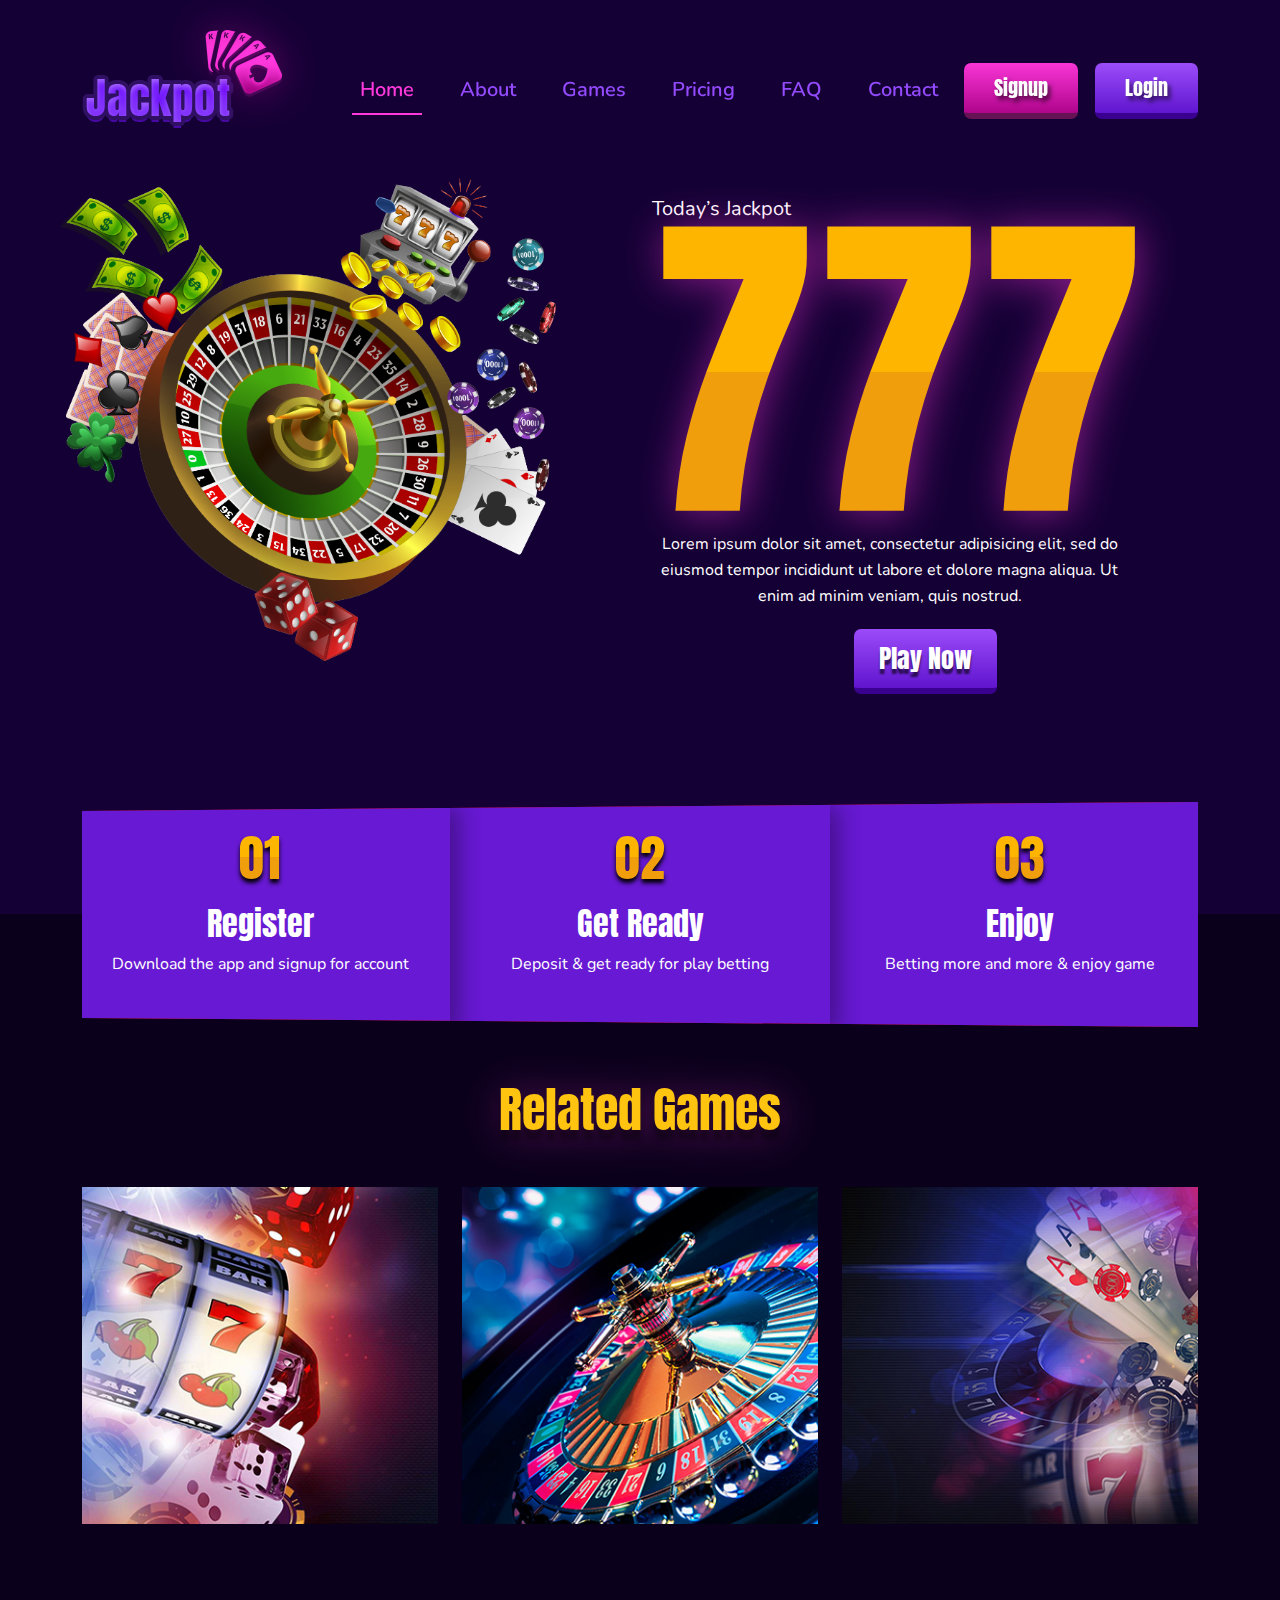
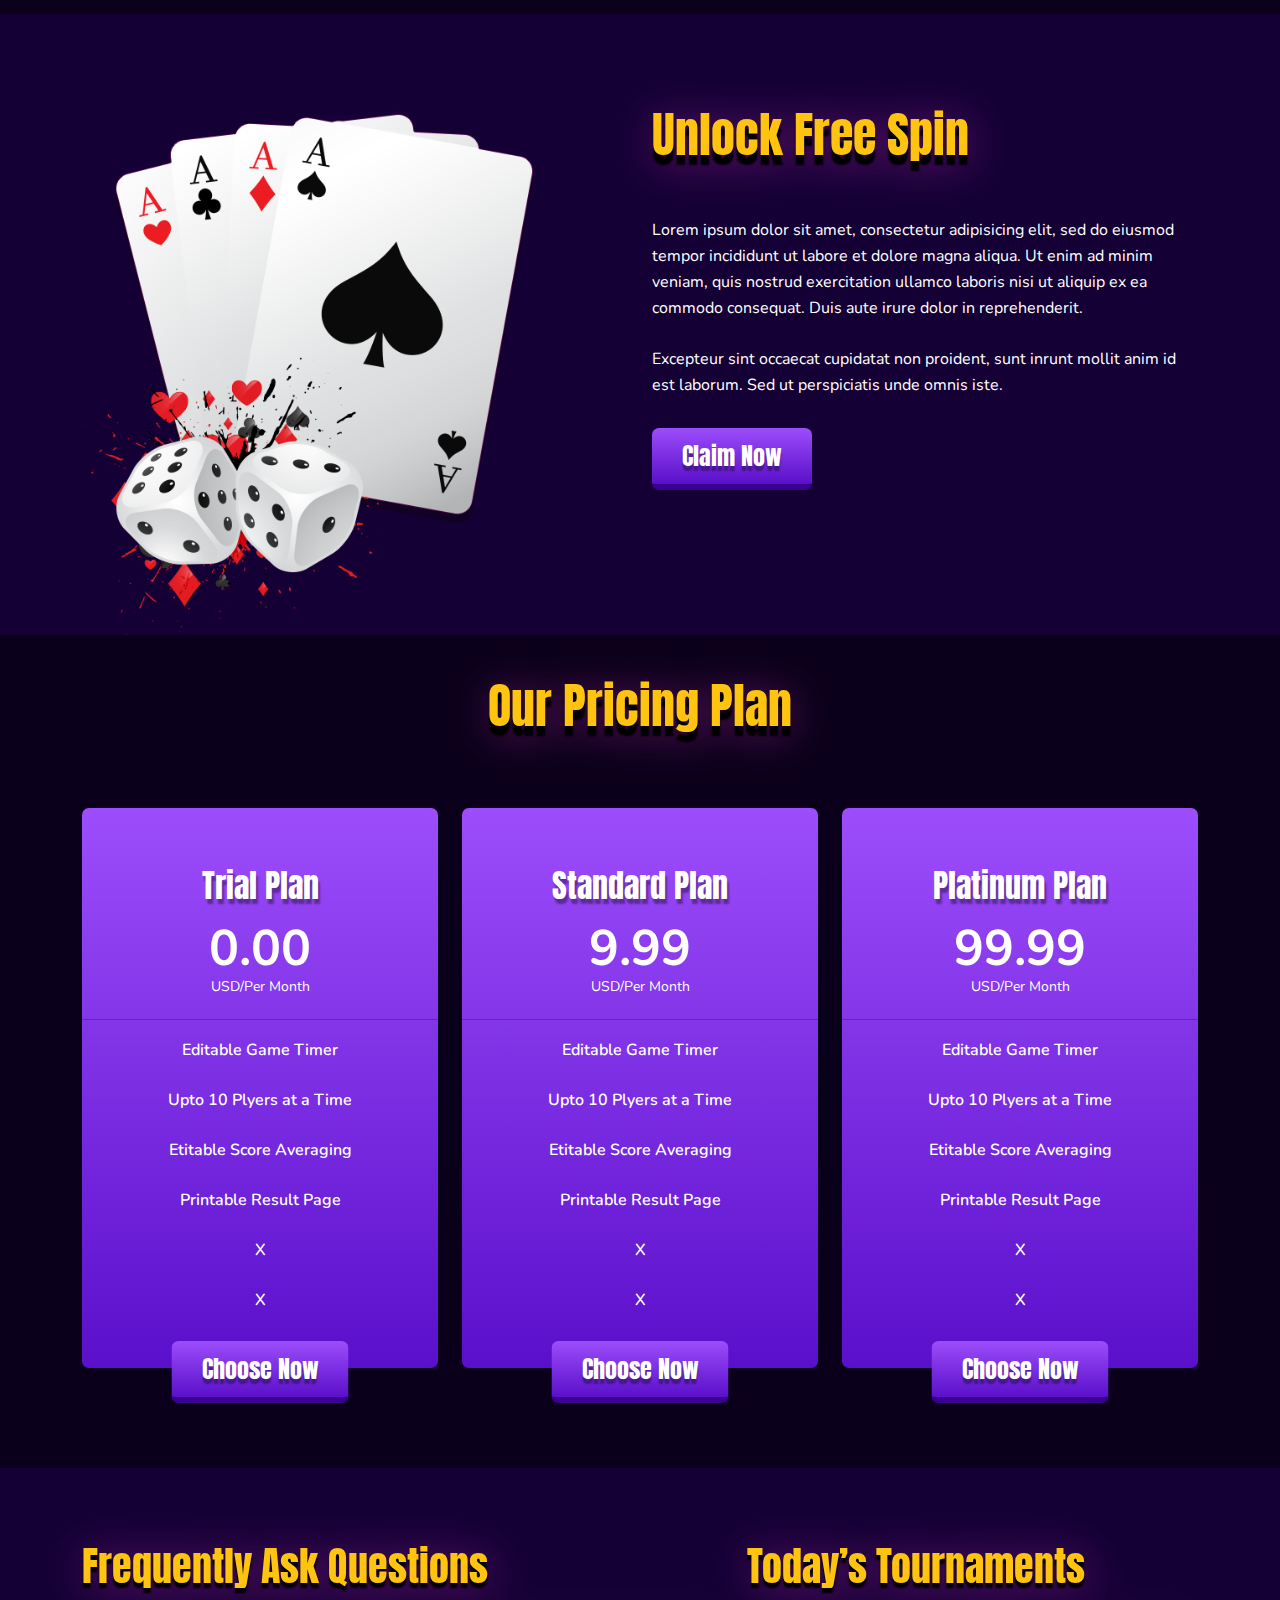
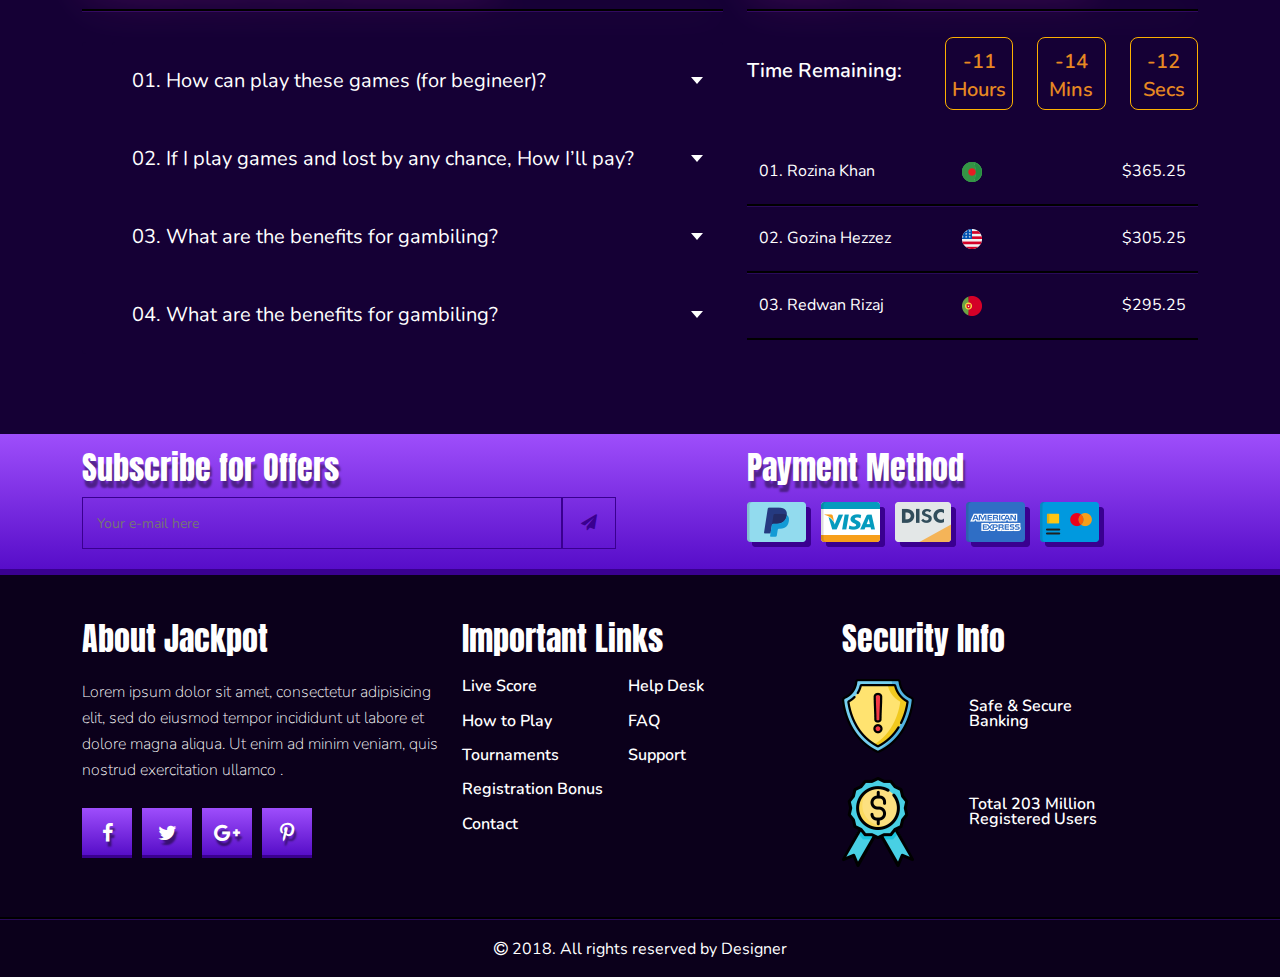
==== commit 3ae88f33: "project title changed" ====
--- a/index.html
+++ b/index.html
@@ -5,7 +5,7 @@
   <meta charset="UTF-8">
   <meta http-equiv="X-UA-Compatible" content="IE=edge">
   <meta name="viewport" content="width=device-width, initial-scale=1.0">
-  <title>Final Project</title>
+  <title>Jackpot Project</title>
   <!-- Google fonts -->
   <link rel="preconnect" href="https://fonts.googleapis.com">
   <link rel="preconnect" href="https://fonts.gstatic.com" crossorigin>
